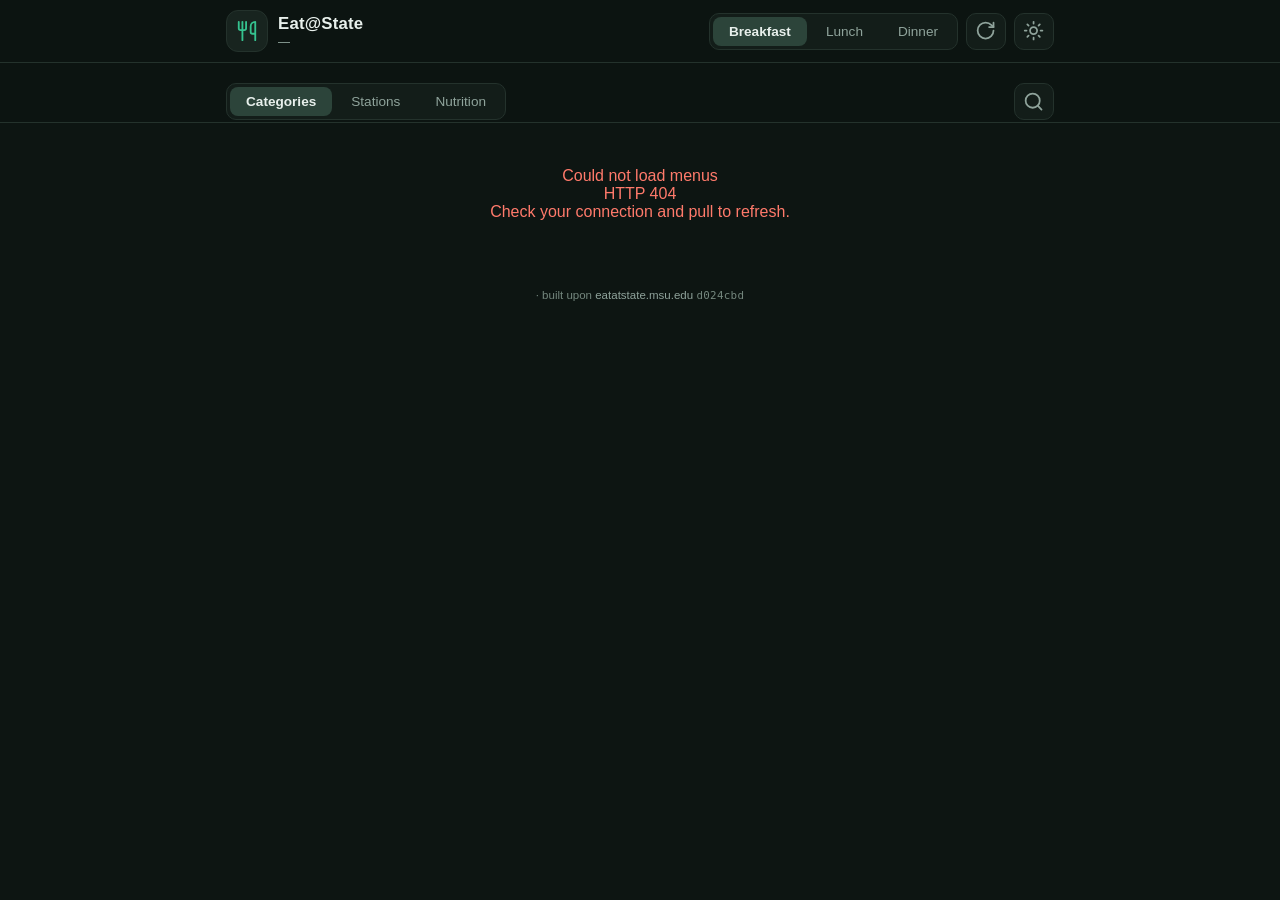
==== index.html @ ff9a5d32 "publish: static site 2026-09-15_1301" ====
<!DOCTYPE html>
<html lang="en">
<head>
<meta charset="UTF-8">
<meta name="viewport" content="width=device-width, initial-scale=1.0, viewport-fit=cover">
<title>Eat@State - Simplified</title>
<meta name="description" content="Michigan State University campus dining menus">
<meta name="theme-color" content="#0d1512">
<meta name="mobile-web-app-capable" content="yes">
<meta name="apple-mobile-web-app-capable" content="yes">
<meta name="apple-mobile-web-app-status-bar-style" content="black-translucent">
<meta name="apple-mobile-web-app-title" content="Eat@State">
<link rel="manifest" href="manifest.webmanifest">
<link rel="icon" href="icons/icon-192.png" type="image/png">
<link rel="apple-touch-icon" href="icons/icon-192.png">
<link rel="stylesheet" href="styles.64a0bf45.css">
<script>(function () { try { if (localStorage.getItem("eas-theme") === "light") document.documentElement.classList.add("light"); } catch (e) {} })();</script>
</head>
<body>
<header class="topbar">
  <div class="topbar-inner">
    <div class="brand">
      <span class="brand-mark" aria-hidden="true"><svg viewBox="0 0 24 24" fill="none" stroke="currentColor" stroke-width="2" stroke-linecap="round" stroke-linejoin="round"><path d="M3 2v7c0 1.1.9 2 2 2h4a2 2 0 0 0 2-2V2"/><path d="M7 2v20"/><path d="M21 15V2a5 5 0 0 0-5 5v6c0 1.1.9 2 2 2h3Zm0 0v7"/></svg></span>
      <div>
        <h1>Eat@State</h1>
        <div class="brand-sub"><span id="date-label">—</span></div>
      </div>
    </div>
    <div class="topbar-actions">
      <div class="seg meal-seg" role="tablist" aria-label="Meal">
        <button id="meal-breakfast" class="seg-btn" role="tab">Breakfast</button>
        <button id="meal-lunch" class="seg-btn active" role="tab">Lunch</button>
        <button id="meal-dinner" class="seg-btn" role="tab">Dinner</button>
      </div>
      <button id="refresh-btn" class="icon-btn" title="Refresh" aria-label="Refresh"><svg viewBox="0 0 24 24" fill="none" stroke="currentColor" stroke-width="2" stroke-linecap="round" stroke-linejoin="round"><path d="M21 12a9 9 0 1 1-9-9c2.52 0 4.93 1 6.74 2.74L21 8"/><path d="M21 3v5h-5"/></svg></button>
      <button id="theme-btn" class="icon-btn" title="Switch to light theme" aria-label="Toggle theme"></button>
    </div>
  </div>
</header>

<div id="offline-banner" class="offline-banner" role="alert" hidden>
  Offline — showing cached data
</div>

<div class="stickbar" id="stickbar">
<div class="hall-row" id="hall-row" role="tablist" aria-label="Dining halls"></div>

<div class="controls">
  <div class="seg" role="tablist" aria-label="View mode">
    <button id="seg-categories" class="seg-btn active" role="tab" aria-selected="true">Categories</button>
    <button id="seg-stations" class="seg-btn" role="tab" aria-selected="false">Stations</button>
    <button id="seg-nutrition" class="seg-btn" role="tab" aria-selected="false">Nutrition</button>
  </div>
  <button id="search-toggle" class="icon-btn" title="Search" aria-label="Toggle search" aria-expanded="false"><svg viewBox="0 0 24 24" fill="none" stroke="currentColor" stroke-width="2" stroke-linecap="round" stroke-linejoin="round"><circle cx="11" cy="11" r="8"/><path d="m21 21-4.3-4.3"/></svg></button>
  <div class="cat-row" id="cat-row" hidden></div>
</div>

<div class="search-row" id="search-row" hidden>
  <div class="search-wrap">
    <span class="search-ico" aria-hidden="true"><svg viewBox="0 0 24 24" fill="none" stroke="currentColor" stroke-width="2" stroke-linecap="round" stroke-linejoin="round"><circle cx="11" cy="11" r="8"/><path d="m21 21-4.3-4.3"/></svg></span>
    <input id="search" type="search" placeholder="Search dishes…" autocomplete="off" aria-label="Search dishes">
    <button id="search-clear" class="search-clear" hidden aria-label="Clear search"><svg viewBox="0 0 24 24" fill="none" stroke="currentColor" stroke-width="2.5" stroke-linecap="round"><path d="M18 6 6 18"/><path d="m6 6 12 12"/></svg></button>
  </div>
</div>
</div>

<main id="content" class="content" role="region" aria-label="Menu">
  <div class="status" id="status">Loading menus…</div>
</main>

<footer class="footer">
  <span id="fetched-at"></span> · built upon <a href="https://eatatstate.msu.edu" target="_blank" rel="noopener">eatatstate.msu.edu</a> <span class="build-sha">d024cbd</span>
</footer>

<div id="modal" class="modal" hidden role="dialog" aria-modal="true" aria-labelledby="modal-title">
  <div class="modal-backdrop" data-close></div>
  <div class="modal-card">
    <button class="modal-close" data-close aria-label="Close"><svg viewBox="0 0 24 24" fill="none" stroke="currentColor" stroke-width="2" stroke-linecap="round"><path d="M18 6 6 18"/><path d="m6 6 12 12"/></svg></button>
    <div class="modal-cat" id="modal-cat"></div>
    <h2 id="modal-title"></h2>
    <div class="modal-meta" id="modal-meta"></div>
    <p id="modal-desc" class="modal-desc"></p>
    <div id="modal-ingredients" class="modal-ingredients" hidden>
      <h3>Ingredients</h3>
      <p id="modal-ingredients-text"></p>
    </div>
  </div>
</div>

<script src="app.cd1ffd34.js"></script>
</body>
</html>
---- styles.64a0bf45.css ----
:root {
  --bg: #0d1512;
  --panel: #131d19;
  --panel2: #18241f;
  --line: #24322c;
  --text: #e8f0ec;
  --muted: #8fa39b;
  --dim: #74877e;
  --accent: #35c28f;
  --accent2: #ffd166;
  --entree: #ff7a6b;
  --chip: #1e2b25;
  --chip-active: #2c443a;
  --mono: ui-monospace, SFMono-Regular, Menlo, Consolas, monospace;
  --safe-top: env(safe-area-inset-top, 0px);
  --safe-bottom: env(safe-area-inset-bottom, 0px);
}

/* Light theme — opt-in via html.light (toggle, persisted in localStorage).
   Dark remains the default. */
html.light {
  --bg: #f5f7f5;
  --panel: #ffffff;
  --panel2: #eef2ef;
  --line: #dbe3dd;
  --text: #1c2620;
  --muted: #5a6e65;
  --dim: #5f7168;
  --accent: #0f7a58;
  --accent2: #7d5805;
  --entree: #c23f2d;
  --chip: #e9efeb;
  --chip-active: #d7e4dc;
}
html.light .offline-banner { background: #f6e7bd; color: #6b4e0a; }
/* Light active hall chip: white text passes AA on the darker light accent. */
html.light .hall-chip.active { color: #fff; }
html.light .cat-badge { color: #33443c; background: #d9e4dd; }
html.light .cat-badge.entree { color: #8c2b20; background: #f8e1dd; }
html.light .cat-badge.side { color: #155e8c; background: #dcedf9; }
html.light .cat-badge.grain { color: #7a5a12; background: #f5ebd4; }
html.light .cat-badge.salad { color: #2f7a2a; background: #dff1db; }
html.light .cat-badge.dessert { color: #7a3a8c; background: #efe0f5; }
html.light .cat-badge.beverage { color: #1a6b66; background: #dcf0ee; }

* { box-sizing: border-box; }
html { -webkit-text-size-adjust: 100%; }
body {
  margin: 0;
  font-family: -apple-system, BlinkMacSystemFont, "Segoe UI", Roboto, "Helvetica Neue", sans-serif;
  background: var(--bg);
  color: var(--text);
  min-height: 100vh;
}
button { font: inherit; cursor: pointer; }
:focus-visible {
  outline: 2px solid var(--accent);
  outline-offset: 2px;
}
@media (prefers-reduced-motion: reduce) {
  *, *::before, *::after {
    animation-duration: .01ms !important;
    animation-iteration-count: 1 !important;
    transition-duration: .01ms !important;
  }
}

.topbar {
  position: sticky; top: 0; z-index: 40;
  background: color-mix(in srgb, var(--bg) 88%, transparent);
  backdrop-filter: blur(10px);
  -webkit-backdrop-filter: blur(10px);
  border-bottom: 1px solid var(--line);
  padding-top: var(--safe-top);
}
.topbar-inner {
  max-width: 860px; margin: 0 auto;
  display: flex; align-items: center; justify-content: space-between;
  padding: 10px 16px;
  gap: 10px;
}
.topbar-actions { display: flex; align-items: center; gap: 8px; }
.meal-seg { flex-wrap: wrap; }
@media (max-width: 480px) {
  /* Single row: title + meal tabs + theme (refresh hidden — page reload works). */
  .topbar-inner { flex-wrap: nowrap; padding: 8px 12px; gap: 6px; }
  .topbar-actions { width: auto; justify-content: flex-end; }
  .brand-mark { display: none; }
  .brand h1 { font-size: .95rem; white-space: nowrap; }
  .meal-seg .seg-btn { padding: 6px 7px; font-size: .78rem; white-space: nowrap; }
  #refresh-btn { display: none; }
  .icon-btn { width: 34px; min-height: 0; font-size: 1rem; }
}
.brand { display: flex; align-items: center; gap: 10px; }
.brand-mark {
  font-size: 1.5rem;
  width: 42px; height: 42px;
  display: grid; place-items: center;
  background: var(--panel2);
  border: 1px solid var(--line);
  border-radius: 12px;
  color: var(--accent);
}
.brand-mark svg { width: 22px; height: 22px; }
.brand h1 { font-size: 1.05rem; margin: 0; letter-spacing: .2px; }
.brand-sub { font-size: .75rem; color: var(--muted); margin-top: 1px; }
.icon-btn {
  width: 40px;
  min-height: 36px;
  align-self: stretch; /* grow to the row's height (= chip/seg height) instead of a fixed 40px */
  display: grid; place-items: center;
  border-radius: 10px;
  border: 1px solid var(--line);
  background: var(--panel);
  color: var(--muted);
  font-size: 1.15rem;
  line-height: 1;
}
[hidden] { display: none !important; } /* author display rules (e.g. .icon-btn grid) beat the UA [hidden] default */
.icon-btn:active { background: var(--panel2); color: var(--text); }
.icon-btn svg { width: 1.15em; height: 1.15em; display: block; }
.icon-btn.spinning svg { animation: spin .8s linear infinite; }
@keyframes spin { to { transform: rotate(360deg); } }

.offline-banner {
  background: #3a2f14;
  color: #ffd166;
  text-align: center;
  font-size: .78rem;
  padding: 5px 10px;
}

.stickbar {
  position: sticky; top: var(--topbar-h, 56px); z-index: 30;
  background: color-mix(in srgb, var(--bg) 90%, transparent);
  backdrop-filter: blur(10px);
  -webkit-backdrop-filter: blur(10px);
  border-bottom: 1px solid var(--line);
  padding-bottom: 2px;
}
.hall-row {
  display: flex; gap: 8px;
  overflow-x: auto;
  -webkit-overflow-scrolling: touch;
  scrollbar-width: none;
  padding: 12px 16px 4px;
  max-width: 860px; margin: 0 auto;
}
.hall-row::-webkit-scrollbar { display: none; }
.hall-chip {
  flex: 0 0 auto;
  padding: 8px 14px;
  border-radius: 999px;
  border: 1px solid var(--line);
  background: var(--chip);
  color: var(--text);
  font-size: .85rem;
  white-space: nowrap;
}
.hall-chip.active {
  background: var(--accent);
  border-color: var(--accent);
  color: #06231a;
  font-weight: 600;
}
.hall-chip.closed { opacity: .45; }

.controls {
  max-width: 860px; margin: 0 auto;
  padding: 4px 16px 0;
  display: flex; align-items: center; flex-wrap: wrap; gap: 8px;
}
.controls .seg { flex: 0 1 auto; }
#search-toggle { margin-left: auto; flex: 0 0 auto; }
.cat-row { flex-basis: 100%; }
.seg {
  display: inline-flex;
  background: var(--panel);
  border: 1px solid var(--line);
  border-radius: 10px;
  padding: 3px;
  gap: 3px;
  max-width: 100%;
}
.seg-btn {
  border: none; background: transparent;
  color: var(--muted);
  padding: 7px 16px;
  border-radius: 8px;
  font-size: .85rem;
  flex: 1 1 auto;
  min-width: 0;
}
.seg-btn.active {
  background: var(--chip-active);
  color: var(--text);
  font-weight: 600;
}
@media (max-width: 400px) {
  .seg-btn { padding: 7px 8px; font-size: .78rem; }
}
.cat-row {
  display: flex; gap: 6px; flex-wrap: wrap;
}
.cat-chip {
  padding: 6px 12px;
  border-radius: 999px;
  border: 1px solid var(--line);
  background: var(--chip);
  color: var(--muted);
  font-size: .8rem;
  text-transform: capitalize;
}
.cat-chip .n { opacity: .6; font-size: .72rem; margin-left: 4px; }
.cat-chip.active {
  border-color: var(--accent2);
  color: var(--accent2);
  background: color-mix(in srgb, var(--accent2) 12%, var(--chip));
}

.search-row { max-width: 860px; margin: 0 auto; padding: 4px 16px 0; }
.search-wrap { position: relative; }
.search-ico {
  position: absolute; left: 13px; top: 50%; transform: translateY(-50%);
  color: var(--dim); font-size: 1.05rem; pointer-events: none;
}
.search-ico svg { width: 1.05em; height: 1.05em; display: block; }
#search {
  width: 100%;
  padding: 10px 38px;
  border-radius: 11px;
  border: 1px solid var(--line);
  background: var(--panel);
  color: var(--text);
  font-size: .95rem;
  outline: none;
}
#search:focus { border-color: var(--accent); }
#search::placeholder { color: var(--dim); }
/* Hide the browser's native clear button (type="search") — the custom
   #search-clear button replaces it; otherwise both × icons show at once. */
#search::-webkit-search-cancel-button { -webkit-appearance: none; appearance: none; display: none; }
#search::-moz-search-cancel-button { -moz-appearance: none; appearance: none; display: none; }
.search-clear {
  position: absolute; right: 10px; top: 50%; transform: translateY(-50%);
  width: 24px; height: 24px; border-radius: 50%;
  border: none; background: var(--chip-active); color: var(--muted);
}
.search-clear svg { width: 14px; height: 14px; display: block; margin: auto; }

.content {
  max-width: 860px; margin: 0 auto;
  padding: 14px 16px calc(28px + var(--safe-bottom));
}
.status { color: var(--muted); text-align: center; padding: 40px 0; }
.error { color: var(--entree); text-align: center; padding: 30px 0; }

.hall-closed {
  text-align: center; color: var(--muted);
  background: var(--panel);
  border: 1px solid var(--line);
  border-radius: 14px;
  padding: 34px 18px;
}
.hall-closed .big { font-size: 1.6rem; color: var(--muted); }
.hall-closed .big svg { width: 2.2rem; height: 2.2rem; display: block; margin: 0 auto 8px; }

.station {
  background: var(--panel);
  border: 1px solid var(--line);
  border-radius: 14px;
  padding: 14px 16px 10px;
  margin-bottom: 12px;
}
.station-head {
  display: flex; align-items: center; gap: 10px; flex-wrap: wrap;
  width: 100%;
  /* it's a <button> — reset the UA defaults */
  border: none; background: none; padding: 2px 0; margin-bottom: 6px;
  font: inherit; color: inherit; text-align: left; cursor: pointer;
  -webkit-appearance: none; appearance: none; border-radius: 8px;
}
.station-head:hover .station-name { color: var(--text); }
.station-head .chev {
  margin-left: auto; flex: 0 0 auto;
  width: 1rem; height: 1rem; display: inline-flex; color: var(--dim);
  transition: transform .18s ease;
}
.station.collapsed .chev { transform: rotate(-90deg); }
.station.collapsed .items { display: none; }
.station.collapsed .station-head { margin-bottom: 2px; }
.station-name {
  font-size: .82rem; font-weight: 700; letter-spacing: .8px;
  color: var(--accent2);
  text-transform: uppercase;
}
.station-group { font-size: .75rem; color: var(--dim); font-style: italic; }
.items {
  list-style: none; margin: 0; padding: 0;
  columns: 2; column-gap: 26px;
}
@media (max-width: 560px) { .items { columns: 1; } }
.item {
  padding: 6px 0;
  border-bottom: 1px solid var(--line);
  break-inside: avoid;
  font-size: .9rem;
  display: block; width: 100%; text-align: left;
  background: none; border-left: none; border-right: none; border-top: none;
  color: var(--text);
  padding-left: 0;
}
.item:last-child { border-bottom: none; }
.item.entree {
  font-weight: 600;
  padding-left: 10px;
  margin-left: -10px;
  border-left: 3px solid var(--entree);
}
.item .cal { color: var(--dim); font-size: .74rem; margin-left: 6px; font-weight: 400; }
.protein-icons { margin-left: 6px; white-space: nowrap; }
.protein { font-size: .9em; margin-right: 2px; cursor: help; }
.cat-badge {
  display: inline-block;
  font-size: .58rem; font-weight: 700;
  letter-spacing: .5px; text-transform: uppercase;
  border-radius: 4px; padding: 1px 6px; margin-left: 6px;
  vertical-align: 1px;
  color: #9fb3ab; background: var(--chip-active);
}
.cat-badge.entree { color: #ffb3ab; background: #3a1e1a; }
.cat-badge.side { color: #9ad4ff; background: #17283a; }
.cat-badge.grain { color: #ffd88a; background: #33270f; }
.cat-badge.salad { color: #a8e6a3; background: #16301a; }
.cat-badge.dessert { color: #f2b8ff; background: #2d1733; }
.cat-badge.beverage { color: #8fd6d0; background: #122e2c; }

.cat-section {
  margin-bottom: 18px;
}
.cat-section > h2 {
  font-size: .8rem; letter-spacing: .8px; text-transform: uppercase;
  color: var(--accent); margin: 0 0 8px; padding-left: 10px;
  border-left: 3px solid var(--accent);
}
.cat-head {
  display: flex; align-items: center; gap: 10px; width: 100%;
  font-size: .8rem; letter-spacing: .8px; text-transform: uppercase;
  color: var(--accent); margin: 0 0 8px; padding: 2px 4px 2px 10px;
  border: none; border-left: 3px solid var(--accent);
  background: none; text-align: left; cursor: pointer;
  /* no border-radius: it would round the ends of the left border line */
  -webkit-appearance: none; appearance: none;
}
.cat-head:hover .cat-head-label { color: var(--text); }
.cat-head .chev {
  margin-left: auto; flex: 0 0 auto;
  width: 1rem; height: 1rem; display: inline-flex; color: var(--dim);
  transition: transform .18s ease;
}
.cat-section.collapsed .chev { transform: rotate(-90deg); }
.cat-section.collapsed .cat-list { display: none; }
.cat-section.collapsed .cat-head { margin-bottom: 0; }
.cat-list {
  list-style: none; margin: 0; padding: 0;
  background: var(--panel);
  border: 1px solid var(--line);
  border-radius: 12px;
  padding: 4px 14px;
}
.cat-list .item { font-weight: 400; }
.cat-list .item .hall-tag {
  color: var(--dim); font-size: .72rem; margin-left: 6px;
}
.empty { color: var(--muted); text-align: center; padding: 34px 0; }

.footer {
  text-align: center; color: var(--dim);
  font-size: .72rem;
  padding: 10px 16px calc(16px + var(--safe-bottom));
}
.footer a { color: var(--muted); text-decoration: none; }
.footer a:active { color: var(--accent); }
.build-sha {
  font-family: var(--mono, ui-monospace, monospace);
  font-size: .68rem;
  color: var(--dim, var(--muted));
  letter-spacing: .3px;
}

.modal { position: fixed; inset: 0; z-index: 100; display: grid; place-items: end center; }
.modal[hidden] { display: none; }
@media (min-width: 640px) { .modal { place-items: center; } }
.modal-backdrop { position: absolute; inset: 0; background: rgba(0,0,0,.6); }
.modal-card {
  position: relative;
  width: 100%; max-width: 560px;
  max-height: 82vh; overflow-y: auto;
  background: var(--panel2);
  border: 1px solid var(--line);
  border-bottom: none;
  border-radius: 18px 18px 0 0;
  padding: 22px 20px calc(28px + var(--safe-bottom));
  animation: slideup .22s ease-out;
}
@media (min-width: 640px) {
  .modal-card { border-radius: 18px; border-bottom: 1px solid var(--line); padding-bottom: 22px; }
}
@keyframes slideup { from { transform: translateY(28px); opacity: .4; } to { transform: none; opacity: 1; } }
.modal-close {
  position: absolute; top: 12px; right: 12px;
  width: 32px; height: 32px; border-radius: 50%;
  border: 1px solid var(--line);
  background: var(--panel); color: var(--muted); font-size: 1.1rem;
}
.modal-close svg { width: 16px; height: 16px; display: block; margin: auto; }
.modal-cat { display: flex; gap: 8px; align-items: center; margin-bottom: 8px; }
.modal-cat .hall-tag { color: var(--dim); font-size: .75rem; }
.modal-card h2 { margin: 0 0 4px; font-size: 1.3rem; }
.modal-meta { color: var(--muted); font-size: .82rem; margin-bottom: 10px; }
.modal-desc { color: var(--text); font-size: .92rem; line-height: 1.5; }
.modal-ingredients { margin-top: 14px; border-top: 1px solid var(--line); padding-top: 12px; }
.modal-ingredients h3 { margin: 0 0 6px; font-size: .78rem; text-transform: uppercase; letter-spacing: .6px; color: var(--muted); }
.modal-ingredients p { font-size: .8rem; line-height: 1.55; color: var(--muted); margin: 0; }
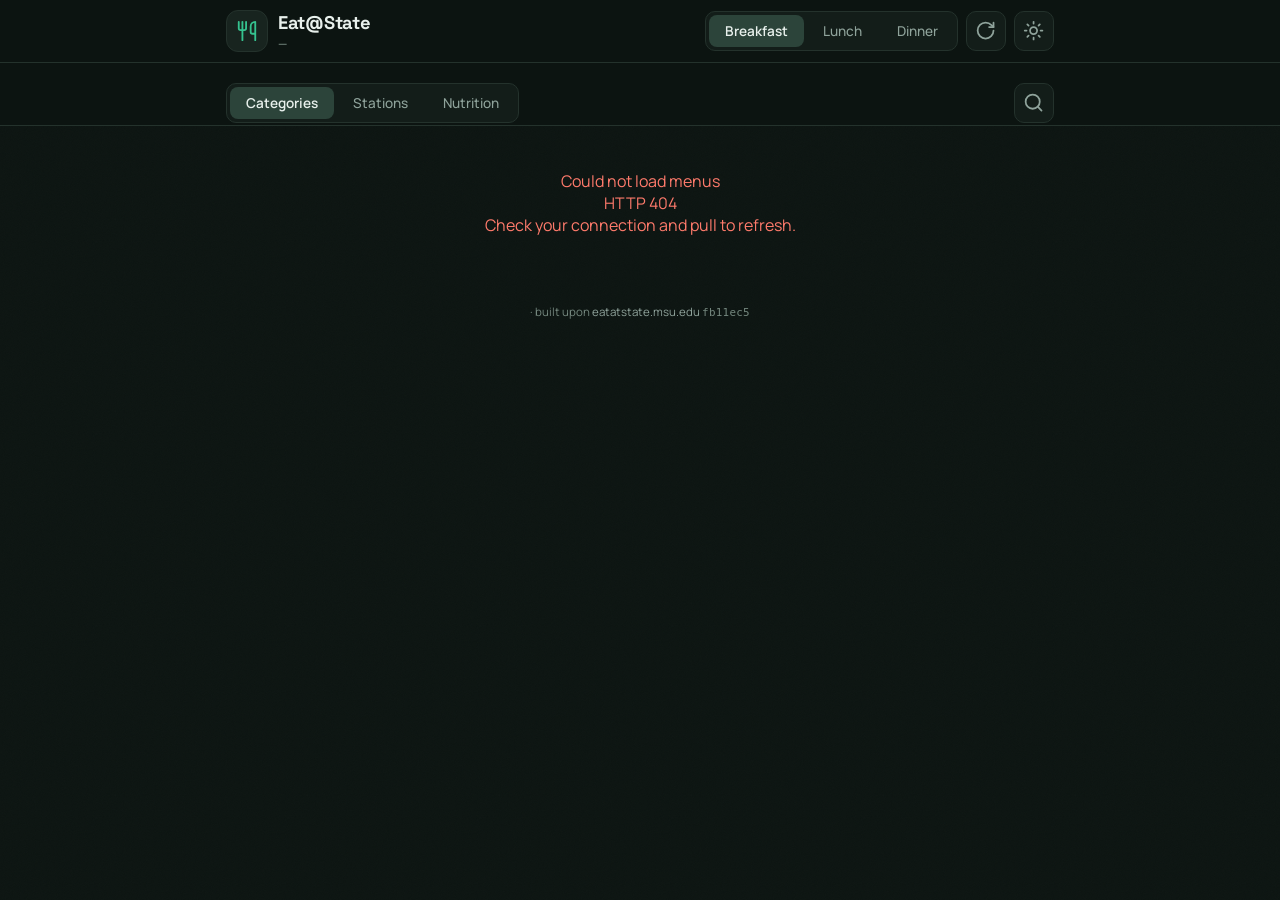
==== commit d2c51689: "publish: static site 2026-09-15_1331" ====
--- a/index.html
+++ b/index.html
@@ -5,18 +5,25 @@
 <meta name="viewport" content="width=device-width, initial-scale=1.0, viewport-fit=cover">
 <title>Eat@State - Simplified</title>
 <meta name="description" content="Michigan State University campus dining menus">
+<meta property="og:title" content="Eat@State - Simplified">
+<meta property="og:description" content="Michigan State University campus dining menus">
+<meta property="og:type" content="website">
 <meta name="theme-color" content="#0d1512">
 <meta name="mobile-web-app-capable" content="yes">
 <meta name="apple-mobile-web-app-capable" content="yes">
 <meta name="apple-mobile-web-app-status-bar-style" content="black-translucent">
 <meta name="apple-mobile-web-app-title" content="Eat@State">
 <link rel="manifest" href="manifest.webmanifest">
+<link rel="preconnect" href="https://fonts.googleapis.com">
+<link rel="preconnect" href="https://fonts.gstatic.com" crossorigin>
+<link href="https://fonts.googleapis.com/css2?family=Manrope:wght@400;500;600;700&family=Space+Grotesk:wght@500;600;700&display=swap" rel="stylesheet">
 <link rel="icon" href="icons/icon-192.png" type="image/png">
 <link rel="apple-touch-icon" href="icons/icon-192.png">
-<link rel="stylesheet" href="styles.64a0bf45.css">
+<link rel="stylesheet" href="styles.0b16a9a3.css">
 <script>(function () { try { if (localStorage.getItem("eas-theme") === "light") document.documentElement.classList.add("light"); } catch (e) {} })();</script>
 </head>
 <body>
+<a class="skip-link" href="#content">Skip to menus</a>
 <header class="topbar">
   <div class="topbar-inner">
     <div class="brand">
@@ -69,7 +76,7 @@
 </main>
 
 <footer class="footer">
-  <span id="fetched-at"></span> · built upon <a href="https://eatatstate.msu.edu" target="_blank" rel="noopener">eatatstate.msu.edu</a> <span class="build-sha">d024cbd</span>
+  <span id="fetched-at"></span> · built upon <a href="https://eatatstate.msu.edu" target="_blank" rel="noopener">eatatstate.msu.edu</a> <span class="build-sha">fb11ec5</span>
 </footer>
 
 <div id="modal" class="modal" hidden role="dialog" aria-modal="true" aria-labelledby="modal-title">
--- a/styles.0b16a9a3.css
+++ b/styles.0b16a9a3.css
@@ -0,0 +1,481 @@
+:root {
+  --bg: #0d1512;
+  --panel: #131d19;
+  --panel2: #18241f;
+  --line: #24322c;
+  --text: #e8f0ec;
+  --muted: #8fa39b;
+  --dim: #74877e;
+  --accent: #35c28f;
+  --accent2: #ffd166;
+  --entree: #ff7a6b;
+  --chip: #1e2b25;
+  --chip-active: #2c443a;
+  --mono: ui-monospace, SFMono-Regular, Menlo, Consolas, monospace;
+  --font-sans: "Manrope", -apple-system, BlinkMacSystemFont, "Segoe UI", Roboto, "Helvetica Neue", sans-serif;
+  --font-display: "Space Grotesk", "Manrope", -apple-system, BlinkMacSystemFont, sans-serif;
+  --safe-top: env(safe-area-inset-top, 0px);
+  --safe-bottom: env(safe-area-inset-bottom, 0px);
+}
+
+/* Light theme — opt-in via html.light (toggle, persisted in localStorage).
+   Dark remains the default. */
+html.light {
+  --bg: #f5f7f5;
+  --panel: #ffffff;
+  --panel2: #eef2ef;
+  --line: #dbe3dd;
+  --text: #1c2620;
+  --muted: #5a6e65;
+  --dim: #5f7168;
+  --accent: #0f7a58;
+  --accent2: #7d5805;
+  --entree: #c23f2d;
+  --chip: #e9efeb;
+  --chip-active: #d7e4dc;
+}
+html.light .offline-banner { background: #f6e7bd; color: #6b4e0a; }
+/* Light active hall chip: white text passes AA on the darker light accent. */
+html.light .hall-chip.active { color: #fff; }
+html.light .cat-badge { color: #33443c; background: #d9e4dd; }
+html.light .cat-badge.entree { color: #8c2b20; background: #f8e1dd; }
+html.light .cat-badge.side { color: #155e8c; background: #dcedf9; }
+html.light .cat-badge.grain { color: #7a5a12; background: #f5ebd4; }
+html.light .cat-badge.salad { color: #2f7a2a; background: #dff1db; }
+html.light .cat-badge.dessert { color: #7a3a8c; background: #efe0f5; }
+html.light .cat-badge.beverage { color: #1a6b66; background: #dcf0ee; }
+
+* { box-sizing: border-box; }
+html { -webkit-text-size-adjust: 100%; }
+body {
+  margin: 0;
+  font-family: var(--font-sans);
+  background: var(--bg);
+  color: var(--text);
+  min-height: 100vh;
+}
+/* Subtle grain over the flat surfaces (pointer-events: none, ~2% opacity). */
+body::after {
+  content: "";
+  position: fixed; inset: 0;
+  pointer-events: none;
+  z-index: 0;
+  opacity: .02;
+  background-image: url("data:image/svg+xml,%3Csvg viewBox='0 0 256 256' xmlns='http://www.w3.org/2000/svg'%3E%3Cfilter id='n'%3E%3CfeTurbulence type='fractalNoise' baseFrequency='0.85' numOctaves='4' stitchTiles='stitch'/%3E%3C/filter%3E%3Crect width='100%25' height='100%25' filter='url(%23n)'/%3E%3C/svg%3E");
+  background-size: 192px 192px;
+}
+html.light body::after { opacity: .015; }
+button { font: inherit; cursor: pointer; }
+:focus-visible {
+  outline: 2px solid var(--accent);
+  outline-offset: 2px;
+}
+@media (prefers-reduced-motion: reduce) {
+  *, *::before, *::after {
+    animation-duration: .01ms !important;
+    animation-iteration-count: 1 !important;
+    transition-duration: .01ms !important;
+  }
+}
+
+.topbar {
+  position: sticky; top: 0; z-index: 40;
+  background: color-mix(in srgb, var(--bg) 88%, transparent);
+  backdrop-filter: blur(10px);
+  -webkit-backdrop-filter: blur(10px);
+  border-bottom: 1px solid var(--line);
+  padding-top: var(--safe-top);
+}
+.topbar-inner {
+  max-width: 860px; margin: 0 auto;
+  display: flex; align-items: center; justify-content: space-between;
+  padding: 10px 16px;
+  gap: 10px;
+}
+.topbar-actions { display: flex; align-items: center; gap: 8px; }
+.meal-seg { flex-wrap: wrap; }
+@media (max-width: 480px) {
+  /* Single row: title + meal tabs + theme (refresh hidden — page reload works). */
+  .topbar-inner { flex-wrap: nowrap; padding: 8px 12px; gap: 6px; }
+  .topbar-actions { width: auto; justify-content: flex-end; }
+  .brand-mark { display: none; }
+  .brand h1 { font-size: .95rem; white-space: nowrap; }
+  .meal-seg .seg-btn { padding: 6px 7px; font-size: .78rem; white-space: nowrap; }
+  #refresh-btn { display: none; }
+  .icon-btn { width: 34px; min-height: 0; font-size: 1rem; }
+}
+.brand { display: flex; align-items: center; gap: 10px; }
+.brand-mark {
+  font-size: 1.5rem;
+  width: 42px; height: 42px;
+  display: grid; place-items: center;
+  background: var(--panel2);
+  border: 1px solid var(--line);
+  border-radius: 12px;
+  color: var(--accent);
+}
+.brand-mark svg { width: 22px; height: 22px; }
+.brand h1 { font-family: var(--font-display); font-size: 1.15rem; font-weight: 700; margin: 0; letter-spacing: -.3px; }
+.brand-sub { font-size: .75rem; color: var(--muted); margin-top: 1px; font-variant-numeric: tabular-nums; }
+.icon-btn {
+  width: 40px;
+  min-height: 36px;
+  align-self: stretch; /* grow to the row's height (= chip/seg height) instead of a fixed 40px */
+  display: grid; place-items: center;
+  border-radius: 10px;
+  border: 1px solid var(--line);
+  background: var(--panel);
+  color: var(--muted);
+  font-size: 1.15rem;
+  line-height: 1;
+}
+[hidden] { display: none !important; }
+.skip-link {
+  position: absolute; left: -9999px; top: 0; z-index: 200;
+  background: var(--accent); color: #06231a;
+  padding: 8px 14px; border-radius: 8px;
+  font-weight: 600; text-decoration: none;
+}
+.skip-link:focus { left: 12px; top: 12px; } /* author display rules (e.g. .icon-btn grid) beat the UA [hidden] default */
+.icon-btn { transition: background .15s ease, color .15s ease, border-color .15s ease; }
+.icon-btn:active { background: var(--panel2); color: var(--text); transform: translateY(1px); }
+.icon-btn svg { width: 1.15em; height: 1.15em; display: block; }
+.icon-btn.spinning svg { animation: spin .8s linear infinite; }
+@keyframes spin { to { transform: rotate(360deg); } }
+
+.offline-banner {
+  background: #3a2f14;
+  color: #ffd166;
+  text-align: center;
+  font-size: .78rem;
+  padding: 5px 10px;
+}
+
+.stickbar {
+  position: sticky; top: var(--topbar-h, 56px); z-index: 30;
+  background: color-mix(in srgb, var(--bg) 90%, transparent);
+  backdrop-filter: blur(10px);
+  -webkit-backdrop-filter: blur(10px);
+  border-bottom: 1px solid var(--line);
+  padding-bottom: 2px;
+}
+.hall-row {
+  display: flex; gap: 8px;
+  overflow-x: auto;
+  -webkit-overflow-scrolling: touch;
+  scrollbar-width: none;
+  padding: 12px 16px 4px;
+  max-width: 860px; margin: 0 auto;
+}
+.hall-row::-webkit-scrollbar { display: none; }
+.hall-chip {
+  flex: 0 0 auto;
+  padding: 8px 14px;
+  border-radius: 10px;
+  border: 1px solid var(--line);
+  background: var(--chip);
+  color: var(--text);
+  font-size: .85rem;
+  font-weight: 500;
+  white-space: nowrap;
+  transition: background .15s ease, border-color .15s ease, color .15s ease, transform .05s ease;
+}
+.hall-chip:hover { border-color: color-mix(in srgb, var(--accent) 50%, var(--line)); background: var(--chip-active); }
+.hall-chip:active { transform: translateY(1px); }
+.hall-chip.active {
+  background: var(--accent);
+  border-color: var(--accent);
+  color: #06231a;
+  font-weight: 600;
+}
+.hall-chip.closed { opacity: .45; }
+
+.controls {
+  max-width: 860px; margin: 0 auto;
+  padding: 4px 16px 0;
+  display: flex; align-items: center; flex-wrap: wrap; gap: 8px;
+}
+.controls .seg { flex: 0 1 auto; }
+#search-toggle { margin-left: auto; flex: 0 0 auto; }
+.cat-row { flex-basis: 100%; }
+.seg {
+  display: inline-flex;
+  background: var(--panel);
+  border: 1px solid var(--line);
+  border-radius: 10px;
+  padding: 3px;
+  gap: 3px;
+  max-width: 100%;
+}
+.seg-btn {
+  border: none; background: transparent;
+  color: var(--muted);
+  padding: 7px 16px;
+  border-radius: 8px;
+  font-size: .85rem;
+  font-weight: 500;
+  flex: 1 1 auto;
+  min-width: 0;
+  transition: background .15s ease, color .15s ease, transform .05s ease;
+}
+.seg-btn:hover { color: var(--text); background: color-mix(in srgb, var(--chip-active) 45%, transparent); }
+.seg-btn:active { transform: translateY(1px); }
+.seg-btn.active {
+  background: var(--chip-active);
+  color: var(--text);
+  font-weight: 600;
+}
+@media (max-width: 400px) {
+  .seg-btn { padding: 7px 8px; font-size: .78rem; }
+}
+.cat-row {
+  display: flex; gap: 6px; flex-wrap: wrap;
+}
+.cat-chip {
+  padding: 6px 12px;
+  border-radius: 10px;
+  border: 1px solid var(--line);
+  background: var(--chip);
+  color: var(--muted);
+  font-size: .8rem;
+  font-weight: 500;
+  text-transform: capitalize;
+  transition: background .15s ease, border-color .15s ease, color .15s ease, transform .05s ease;
+}
+.cat-chip:hover { border-color: color-mix(in srgb, var(--accent2) 50%, var(--line)); color: var(--text); }
+.cat-chip:active { transform: translateY(1px); }
+.cat-chip .n { opacity: .6; font-size: .72rem; margin-left: 4px; }
+.cat-chip.active {
+  border-color: var(--accent2);
+  color: var(--accent2);
+  background: color-mix(in srgb, var(--accent2) 12%, var(--chip));
+}
+
+.search-row { max-width: 860px; margin: 0 auto; padding: 4px 16px 0; }
+.search-wrap { position: relative; }
+.search-ico {
+  position: absolute; left: 13px; top: 50%; transform: translateY(-50%);
+  color: var(--dim); font-size: 1.05rem; pointer-events: none;
+}
+.search-ico svg { width: 1.05em; height: 1.05em; display: block; }
+#search {
+  width: 100%;
+  padding: 10px 38px;
+  border-radius: 11px;
+  border: 1px solid var(--line);
+  background: var(--panel);
+  color: var(--text);
+  font-size: .95rem;
+  outline: none;
+}
+#search:focus { border-color: var(--accent); }
+#search::placeholder { color: var(--dim); }
+/* Hide the browser's native clear button (type="search") — the custom
+   #search-clear button replaces it; otherwise both × icons show at once. */
+#search::-webkit-search-cancel-button { -webkit-appearance: none; appearance: none; display: none; }
+#search::-moz-search-cancel-button { -moz-appearance: none; appearance: none; display: none; }
+.search-clear {
+  position: absolute; right: 10px; top: 50%; transform: translateY(-50%);
+  width: 24px; height: 24px; border-radius: 50%;
+  border: none; background: var(--chip-active); color: var(--muted);
+}
+.search-clear svg { width: 14px; height: 14px; display: block; margin: auto; }
+
+.content {
+  max-width: 860px; margin: 0 auto;
+  padding: 14px 16px calc(28px + var(--safe-bottom));
+}
+.status {
+  color: var(--muted); text-align: center; padding: 40px 0;
+  display: flex; flex-direction: column; align-items: center; gap: 16px;
+}
+.status::after {
+  content: "";
+  width: min(340px, 72%); height: 10px;
+  border-radius: 5px;
+  border: 1px solid var(--line);
+  background: linear-gradient(90deg, var(--panel) 30%, var(--panel2) 50%, var(--panel) 70%);
+  background-size: 220% 100%;
+  animation: shimmer 1.3s linear infinite;
+}
+@keyframes shimmer { to { background-position: -220% 0; } }
+.error { color: var(--entree); text-align: center; padding: 30px 0; }
+
+.hall-closed {
+  text-align: center; color: var(--muted);
+  background: var(--panel);
+  border: 1px solid var(--line);
+  border-radius: 14px;
+  padding: 34px 18px;
+}
+.hall-closed .big { font-size: 1.6rem; color: var(--muted); }
+.hall-closed .big svg { width: 2.2rem; height: 2.2rem; display: block; margin: 0 auto 8px; }
+
+.station {
+  background: var(--panel);
+  border: 1px solid var(--line);
+  border-radius: 14px;
+  padding: 14px 16px 10px;
+  margin-bottom: 12px;
+  box-shadow: 0 1px 2px rgba(0, 0, 0, .16);
+}
+html.light .station { box-shadow: 0 1px 2px rgba(28, 38, 32, .06); }
+.station-head {
+  display: flex; align-items: center; gap: 10px; flex-wrap: wrap;
+  width: 100%;
+  /* it's a <button> — reset the UA defaults */
+  border: none; background: none; padding: 2px 0; margin-bottom: 6px;
+  font: inherit; color: inherit; text-align: left; cursor: pointer;
+  -webkit-appearance: none; appearance: none; border-radius: 8px;
+}
+.station-head:hover .station-name { color: var(--text); }
+.station-head .chev {
+  margin-left: auto; flex: 0 0 auto;
+  width: 1rem; height: 1rem; display: inline-flex; color: var(--dim);
+  transition: transform .18s ease;
+}
+.station.collapsed .chev { transform: rotate(-90deg); }
+.station.collapsed .items { display: none; }
+.station.collapsed .station-head { margin-bottom: 2px; }
+.station-name {
+  font-family: var(--font-display);
+  font-size: .82rem; font-weight: 700; letter-spacing: .8px;
+  color: var(--accent2);
+  text-transform: uppercase;
+}
+.station-group { font-size: .75rem; color: var(--dim); font-style: italic; }
+.items {
+  list-style: none; margin: 0; padding: 0;
+  columns: 2; column-gap: 26px;
+}
+@media (max-width: 560px) { .items { columns: 1; } }
+.item {
+  padding: 6px 0;
+  border-bottom: 1px solid var(--line);
+  break-inside: avoid;
+  font-size: .9rem;
+  font-weight: 500;
+  display: block; width: 100%; text-align: left;
+  background: none; border-left: none; border-right: none; border-top: none;
+  color: var(--text);
+  padding-left: 0;
+  transition: background .15s ease;
+}
+.item:hover { background: color-mix(in srgb, var(--text) 4%, transparent); }
+.item:last-child { border-bottom: none; }
+.item.entree {
+  font-weight: 600;
+  padding-left: 10px;
+  margin-left: -10px;
+  border-left: 3px solid var(--entree);
+}
+.item .cal { color: var(--dim); font-size: .74rem; margin-left: 6px; font-weight: 400; font-variant-numeric: tabular-nums; }
+.protein-icons { margin-left: 6px; white-space: nowrap; }
+.protein { font-size: .9em; margin-right: 2px; cursor: help; }
+.cat-badge {
+  display: inline-block;
+  font-size: .58rem; font-weight: 700;
+  letter-spacing: .5px; text-transform: uppercase;
+  border-radius: 4px; padding: 1px 6px; margin-left: 6px;
+  vertical-align: 1px;
+  color: #9fb3ab; background: var(--chip-active);
+}
+.cat-badge.entree { color: #ffb3ab; background: #3a1e1a; }
+.cat-badge.side { color: #9ad4ff; background: #17283a; }
+.cat-badge.grain { color: #ffd88a; background: #33270f; }
+.cat-badge.salad { color: #a8e6a3; background: #16301a; }
+.cat-badge.dessert { color: #f2b8ff; background: #2d1733; }
+.cat-badge.beverage { color: #8fd6d0; background: #122e2c; }
+
+.cat-section {
+  margin-bottom: 18px;
+}
+.cat-section > h2 {
+  font-family: var(--font-display);
+  font-size: .8rem; letter-spacing: .8px; text-transform: uppercase;
+  color: var(--accent); margin: 0 0 8px; padding-left: 10px;
+  border-left: 3px solid var(--accent);
+}
+.cat-head {
+  display: flex; align-items: center; gap: 10px; width: 100%;
+  font-family: var(--font-display);
+  font-size: .8rem; letter-spacing: .8px; text-transform: uppercase;
+  color: var(--accent); margin: 0 0 8px; padding: 2px 4px 2px 10px;
+  border: none; border-left: 3px solid var(--accent);
+  background: none; text-align: left; cursor: pointer;
+  /* no border-radius: it would round the ends of the left border line */
+  -webkit-appearance: none; appearance: none;
+}
+.cat-head:hover .cat-head-label { color: var(--text); }
+.cat-head .chev {
+  margin-left: auto; flex: 0 0 auto;
+  width: 1rem; height: 1rem; display: inline-flex; color: var(--dim);
+  transition: transform .18s ease;
+}
+.cat-section.collapsed .chev { transform: rotate(-90deg); }
+.cat-section.collapsed .cat-list { display: none; }
+.cat-section.collapsed .cat-head { margin-bottom: 0; }
+.cat-list {
+  list-style: none; margin: 0; padding: 0;
+  background: var(--panel);
+  border: 1px solid var(--line);
+  border-radius: 12px;
+  padding: 4px 14px;
+  box-shadow: 0 1px 2px rgba(0, 0, 0, .16);
+}
+html.light .cat-list { box-shadow: 0 1px 2px rgba(28, 38, 32, .06); }
+.cat-list .item { font-weight: 400; }
+.cat-list .item .hall-tag {
+  color: var(--dim); font-size: .72rem; margin-left: 6px;
+}
+.empty { color: var(--muted); text-align: center; padding: 34px 0; }
+
+.footer {
+  text-align: center; color: var(--dim);
+  font-size: .72rem;
+  padding: 10px 16px calc(16px + var(--safe-bottom));
+}
+.footer a { color: var(--muted); text-decoration: none; transition: color .15s ease; }
+.footer a:hover { color: var(--text); }
+.footer a:active { color: var(--accent); }
+.build-sha {
+  font-family: var(--mono, ui-monospace, monospace);
+  font-size: .68rem;
+  color: var(--dim, var(--muted));
+  letter-spacing: .3px;
+}
+
+.modal { position: fixed; inset: 0; z-index: 100; display: grid; place-items: end center; }
+.modal[hidden] { display: none; }
+@media (min-width: 640px) { .modal { place-items: center; } }
+.modal-backdrop { position: absolute; inset: 0; background: rgba(0,0,0,.6); }
+.modal-card {
+  position: relative;
+  width: 100%; max-width: 560px;
+  max-height: 82vh; overflow-y: auto;
+  background: var(--panel2);
+  border: 1px solid var(--line);
+  border-bottom: none;
+  border-radius: 18px 18px 0 0;
+  padding: 22px 20px calc(28px + var(--safe-bottom));
+  animation: slideup .22s ease-out;
+}
+@media (min-width: 640px) {
+  .modal-card { border-radius: 18px; border-bottom: 1px solid var(--line); padding-bottom: 22px; }
+}
+@keyframes slideup { from { transform: translateY(28px); opacity: .4; } to { transform: none; opacity: 1; } }
+.modal-close {
+  position: absolute; top: 12px; right: 12px;
+  width: 32px; height: 32px; border-radius: 50%;
+  border: 1px solid var(--line);
+  background: var(--panel); color: var(--muted); font-size: 1.1rem;
+}
+.modal-close svg { width: 16px; height: 16px; display: block; margin: auto; }
+.modal-cat { display: flex; gap: 8px; align-items: center; margin-bottom: 8px; }
+.modal-cat .hall-tag { color: var(--dim); font-size: .75rem; }
+.modal-card h2 { font-family: var(--font-display); margin: 0 0 4px; font-size: 1.45rem; font-weight: 700; letter-spacing: -.3px; }
+.modal-meta { color: var(--muted); font-size: .82rem; margin-bottom: 10px; }
+.modal-desc { color: var(--text); font-size: .92rem; line-height: 1.6; }
+.modal-ingredients { margin-top: 14px; border-top: 1px solid var(--line); padding-top: 12px; }
+.modal-ingredients h3 { margin: 0 0 6px; font-size: .78rem; text-transform: uppercase; letter-spacing: .6px; color: var(--muted); }
+.modal-ingredients p { font-size: .8rem; line-height: 1.55; color: var(--muted); margin: 0; }
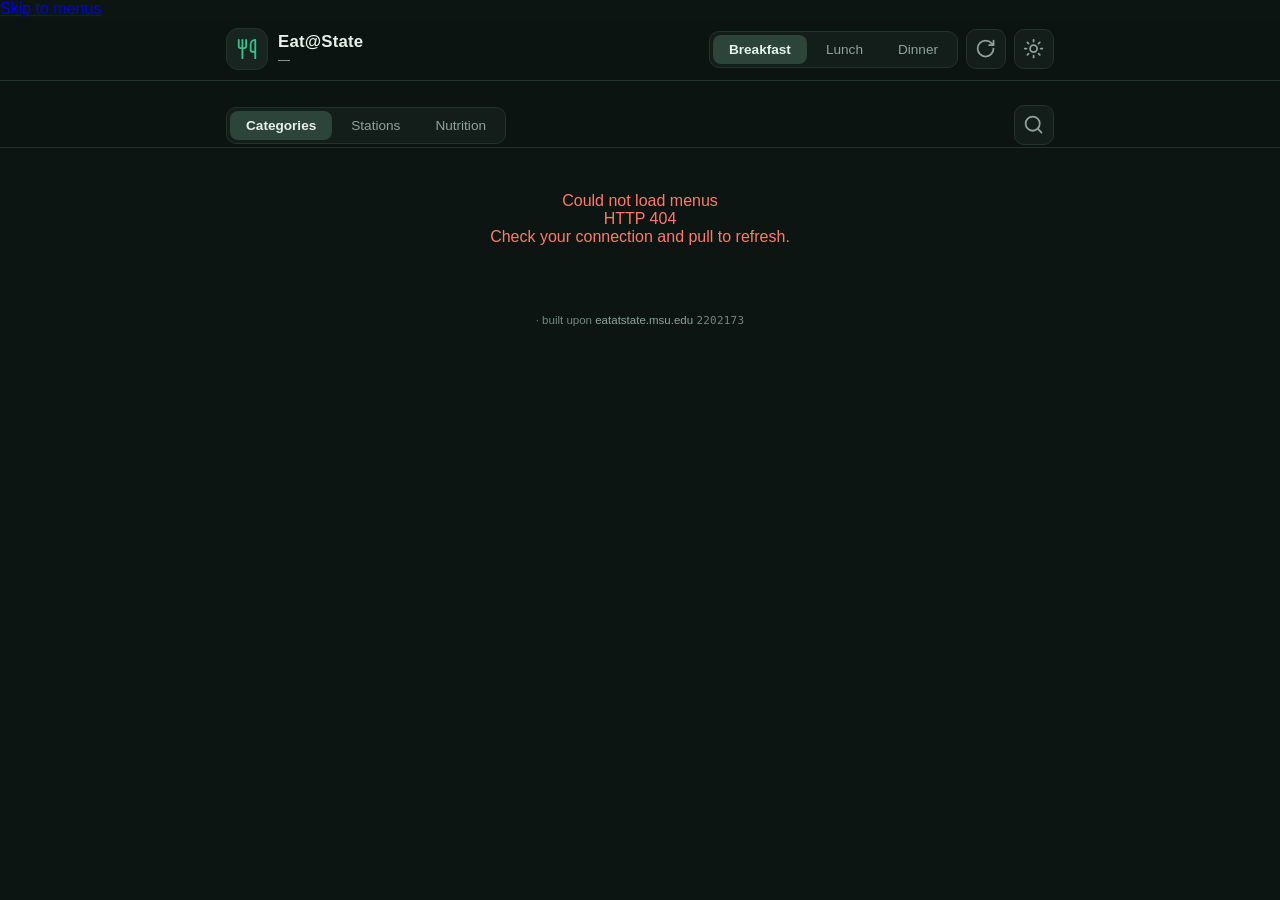
==== commit 54576205: "publish: static site 2026-09-15_1344" ====
--- a/index.html
+++ b/index.html
@@ -19,7 +19,7 @@
 <link href="https://fonts.googleapis.com/css2?family=Manrope:wght@400;500;600;700&family=Space+Grotesk:wght@500;600;700&display=swap" rel="stylesheet">
 <link rel="icon" href="icons/icon-192.png" type="image/png">
 <link rel="apple-touch-icon" href="icons/icon-192.png">
-<link rel="stylesheet" href="styles.0b16a9a3.css">
+<link rel="stylesheet" href="styles.css?v=2" />
 <script>(function () { try { if (localStorage.getItem("eas-theme") === "light") document.documentElement.classList.add("light"); } catch (e) {} })();</script>
 </head>
 <body>
@@ -76,7 +76,7 @@
 </main>
 
 <footer class="footer">
-  <span id="fetched-at"></span> · built upon <a href="https://eatatstate.msu.edu" target="_blank" rel="noopener">eatatstate.msu.edu</a> <span class="build-sha">fb11ec5</span>
+  <span id="fetched-at"></span> · built upon <a href="https://eatatstate.msu.edu" target="_blank" rel="noopener">eatatstate.msu.edu</a> <span class="build-sha">2202173</span>
 </footer>
 
 <div id="modal" class="modal" hidden role="dialog" aria-modal="true" aria-labelledby="modal-title">
@@ -94,6 +94,6 @@
   </div>
 </div>
 
-<script src="app.cd1ffd34.js"></script>
+<script src="app.js?v=2"></script>
 </body>
 </html>
--- a/styles.css
+++ b/styles.css
@@ -0,0 +1,391 @@
+:root {
+  --bg: #0d1512;
+  --panel: #131d19;
+  --panel2: #18241f;
+  --line: #24322c;
+  --text: #e8f0ec;
+  --muted: #8fa39b;
+  --dim: #74877e;
+  --accent: #35c28f;
+  --accent2: #ffd166;
+  --entree: #ff7a6b;
+  --chip: #1e2b25;
+  --chip-active: #2c443a;
+  --mono: ui-monospace, SFMono-Regular, Menlo, Consolas, monospace;
+  --safe-top: env(safe-area-inset-top, 0px);
+  --safe-bottom: env(safe-area-inset-bottom, 0px);
+}
+
+/* Light theme — opt-in via html.light (toggle, persisted in localStorage).
+   Dark remains the default. */
+html.light {
+  --bg: #f5f7f5;
+  --panel: #ffffff;
+  --panel2: #eef2ef;
+  --line: #dbe3dd;
+  --text: #1c2620;
+  --muted: #5a6e65;
+  --dim: #5f7168;
+  --accent: #0f7a58;
+  --accent2: #7d5805;
+  --entree: #c23f2d;
+  --chip: #e9efeb;
+  --chip-active: #d7e4dc;
+}
+html.light .offline-banner { background: #f6e7bd; color: #6b4e0a; }
+/* Light active hall chip: white text passes AA on the darker light accent. */
+html.light .hall-chip.active { color: #fff; }
+html.light .cat-badge { color: #33443c; background: #d9e4dd; }
+html.light .cat-badge.entree { color: #8c2b20; background: #f8e1dd; }
+html.light .cat-badge.side { color: #155e8c; background: #dcedf9; }
+html.light .cat-badge.grain { color: #7a5a12; background: #f5ebd4; }
+html.light .cat-badge.salad { color: #2f7a2a; background: #dff1db; }
+html.light .cat-badge.dessert { color: #7a3a8c; background: #efe0f5; }
+html.light .cat-badge.beverage { color: #1a6b66; background: #dcf0ee; }
+
+* { box-sizing: border-box; }
+html { -webkit-text-size-adjust: 100%; }
+body {
+  margin: 0;
+  font-family: -apple-system, BlinkMacSystemFont, "Segoe UI", Roboto, "Helvetica Neue", sans-serif;
+  background: var(--bg);
+  color: var(--text);
+  min-height: 100vh;
+}
+button { font: inherit; cursor: pointer; }
+:focus-visible {
+  outline: 2px solid var(--accent);
+  outline-offset: 2px;
+}
+@media (prefers-reduced-motion: reduce) {
+  *, *::before, *::after {
+    animation-duration: .01ms !important;
+    animation-iteration-count: 1 !important;
+    transition-duration: .01ms !important;
+  }
+}
+
+.topbar {
+  position: sticky; top: 0; z-index: 40;
+  background: color-mix(in srgb, var(--bg) 88%, transparent);
+  backdrop-filter: blur(10px);
+  -webkit-backdrop-filter: blur(10px);
+  border-bottom: 1px solid var(--line);
+  padding-top: var(--safe-top);
+}
+.topbar-inner {
+  max-width: 860px; margin: 0 auto;
+  display: flex; align-items: center; justify-content: space-between;
+  padding: 10px 16px;
+  gap: 10px;
+}
+.topbar-actions { display: flex; align-items: center; gap: 8px; }
+.meal-seg { flex-wrap: wrap; }
+@media (max-width: 480px) {
+  /* Single row: title + meal tabs + theme (refresh hidden — page reload works). */
+  .topbar-inner { flex-wrap: nowrap; padding: 8px 12px; gap: 6px; }
+  .topbar-actions { width: auto; justify-content: flex-end; }
+  .brand-mark { display: none; }
+  .brand h1 { font-size: .95rem; white-space: nowrap; }
+  .meal-seg .seg-btn { padding: 6px 7px; font-size: .78rem; white-space: nowrap; }
+  #refresh-btn { display: none; }
+  .icon-btn { width: 34px; height: 34px; font-size: 1rem; }
+}
+.brand { display: flex; align-items: center; gap: 10px; }
+.brand-mark {
+  font-size: 1.5rem;
+  width: 42px; height: 42px;
+  display: grid; place-items: center;
+  background: var(--panel2);
+  border: 1px solid var(--line);
+  border-radius: 12px;
+  color: var(--accent);
+}
+.brand-mark svg { width: 22px; height: 22px; }
+.brand h1 { font-size: 1.05rem; margin: 0; letter-spacing: .2px; }
+.brand-sub { font-size: .75rem; color: var(--muted); margin-top: 1px; }
+.icon-btn {
+  width: 40px; height: 40px;
+  display: grid; place-items: center;
+  border-radius: 10px;
+  border: 1px solid var(--line);
+  background: var(--panel);
+  color: var(--muted);
+  font-size: 1.15rem;
+  line-height: 1;
+}
+[hidden] { display: none !important; } /* author display rules (e.g. .icon-btn grid) beat the UA [hidden] default */
+.icon-btn:active { background: var(--panel2); color: var(--text); }
+.icon-btn svg { width: 1.15em; height: 1.15em; display: block; }
+.icon-btn.spinning svg { animation: spin .8s linear infinite; }
+@keyframes spin { to { transform: rotate(360deg); } }
+
+.offline-banner {
+  background: #3a2f14;
+  color: #ffd166;
+  text-align: center;
+  font-size: .78rem;
+  padding: 5px 10px;
+}
+
+.stickbar {
+  position: sticky; top: var(--topbar-h, 56px); z-index: 30;
+  background: color-mix(in srgb, var(--bg) 90%, transparent);
+  backdrop-filter: blur(10px);
+  -webkit-backdrop-filter: blur(10px);
+  border-bottom: 1px solid var(--line);
+  padding-bottom: 2px;
+}
+.hall-row {
+  display: flex; gap: 8px;
+  overflow-x: auto;
+  -webkit-overflow-scrolling: touch;
+  scrollbar-width: none;
+  padding: 12px 16px 4px;
+  max-width: 860px; margin: 0 auto;
+}
+.hall-row::-webkit-scrollbar { display: none; }
+.hall-chip {
+  flex: 0 0 auto;
+  padding: 8px 14px;
+  border-radius: 999px;
+  border: 1px solid var(--line);
+  background: var(--chip);
+  color: var(--text);
+  font-size: .85rem;
+  white-space: nowrap;
+}
+.hall-chip.active {
+  background: var(--accent);
+  border-color: var(--accent);
+  color: #06231a;
+  font-weight: 600;
+}
+.hall-chip.closed { opacity: .45; }
+
+.controls {
+  max-width: 860px; margin: 0 auto;
+  padding: 8px 16px 0;
+  display: flex; align-items: center; flex-wrap: wrap; gap: 8px;
+}
+.controls .seg { flex: 0 1 auto; }
+#search-toggle { margin-left: auto; flex: 0 0 auto; }
+.cat-row { flex-basis: 100%; }
+.seg {
+  display: inline-flex;
+  background: var(--panel);
+  border: 1px solid var(--line);
+  border-radius: 10px;
+  padding: 3px;
+  gap: 3px;
+  max-width: 100%;
+}
+.seg-btn {
+  border: none; background: transparent;
+  color: var(--muted);
+  padding: 7px 16px;
+  border-radius: 8px;
+  font-size: .85rem;
+  flex: 1 1 auto;
+  min-width: 0;
+}
+.seg-btn.active {
+  background: var(--chip-active);
+  color: var(--text);
+  font-weight: 600;
+}
+@media (max-width: 400px) {
+  .seg-btn { padding: 7px 8px; font-size: .78rem; }
+}
+.cat-row {
+  display: flex; gap: 6px; flex-wrap: wrap;
+}
+.cat-chip {
+  padding: 6px 12px;
+  border-radius: 999px;
+  border: 1px solid var(--line);
+  background: var(--chip);
+  color: var(--muted);
+  font-size: .8rem;
+  text-transform: capitalize;
+}
+.cat-chip .n { opacity: .6; font-size: .72rem; margin-left: 4px; }
+.cat-chip.active {
+  border-color: var(--accent2);
+  color: var(--accent2);
+  background: color-mix(in srgb, var(--accent2) 12%, var(--chip));
+}
+
+.search-row { max-width: 860px; margin: 0 auto; padding: 8px 16px 0; }
+.search-wrap { position: relative; }
+.search-ico {
+  position: absolute; left: 13px; top: 50%; transform: translateY(-50%);
+  color: var(--dim); font-size: 1.05rem; pointer-events: none;
+}
+.search-ico svg { width: 1.05em; height: 1.05em; display: block; }
+#search {
+  width: 100%;
+  padding: 10px 38px;
+  border-radius: 11px;
+  border: 1px solid var(--line);
+  background: var(--panel);
+  color: var(--text);
+  font-size: .95rem;
+  outline: none;
+}
+#search:focus { border-color: var(--accent); }
+#search::placeholder { color: var(--dim); }
+/* Hide the browser's native clear button (type="search") — the custom
+   #search-clear button replaces it; otherwise both × icons show at once. */
+#search::-webkit-search-cancel-button { -webkit-appearance: none; appearance: none; display: none; }
+#search::-moz-search-cancel-button { -moz-appearance: none; appearance: none; display: none; }
+.search-clear {
+  position: absolute; right: 10px; top: 50%; transform: translateY(-50%);
+  width: 24px; height: 24px; border-radius: 50%;
+  border: none; background: var(--chip-active); color: var(--muted);
+}
+.search-clear svg { width: 14px; height: 14px; display: block; margin: auto; }
+
+.content {
+  max-width: 860px; margin: 0 auto;
+  padding: 14px 16px calc(28px + var(--safe-bottom));
+}
+.status { color: var(--muted); text-align: center; padding: 40px 0; }
+.error { color: var(--entree); text-align: center; padding: 30px 0; }
+
+.hall-closed {
+  text-align: center; color: var(--muted);
+  background: var(--panel);
+  border: 1px solid var(--line);
+  border-radius: 14px;
+  padding: 34px 18px;
+}
+.hall-closed .big { font-size: 1.6rem; color: var(--muted); }
+.hall-closed .big svg { width: 2.2rem; height: 2.2rem; display: block; margin: 0 auto 8px; }
+
+.station {
+  background: var(--panel);
+  border: 1px solid var(--line);
+  border-radius: 14px;
+  padding: 14px 16px 10px;
+  margin-bottom: 12px;
+}
+.station-head {
+  display: flex; align-items: baseline; gap: 10px; flex-wrap: wrap;
+  margin-bottom: 6px;
+}
+.station-name {
+  font-size: .82rem; font-weight: 700; letter-spacing: .8px;
+  color: var(--accent2);
+  text-transform: uppercase;
+}
+.station-group { font-size: .75rem; color: var(--dim); font-style: italic; }
+.items {
+  list-style: none; margin: 0; padding: 0;
+  columns: 2; column-gap: 26px;
+}
+@media (max-width: 560px) { .items { columns: 1; } }
+.item {
+  padding: 6px 0;
+  border-bottom: 1px solid var(--line);
+  break-inside: avoid;
+  font-size: .9rem;
+  display: block; width: 100%; text-align: left;
+  background: none; border-left: none; border-right: none; border-top: none;
+  color: var(--text);
+  padding-left: 0;
+}
+.item:last-child { border-bottom: none; }
+.item.entree {
+  font-weight: 600;
+  padding-left: 10px;
+  margin-left: -10px;
+  border-left: 3px solid var(--entree);
+}
+.item .cal { color: var(--dim); font-size: .74rem; margin-left: 6px; font-weight: 400; }
+.protein-icons { margin-left: 6px; white-space: nowrap; }
+.protein { font-size: .9em; margin-right: 2px; cursor: help; }
+.cat-badge {
+  display: inline-block;
+  font-size: .58rem; font-weight: 700;
+  letter-spacing: .5px; text-transform: uppercase;
+  border-radius: 4px; padding: 1px 6px; margin-left: 6px;
+  vertical-align: 1px;
+  color: #9fb3ab; background: var(--chip-active);
+}
+.cat-badge.entree { color: #ffb3ab; background: #3a1e1a; }
+.cat-badge.side { color: #9ad4ff; background: #17283a; }
+.cat-badge.grain { color: #ffd88a; background: #33270f; }
+.cat-badge.salad { color: #a8e6a3; background: #16301a; }
+.cat-badge.dessert { color: #f2b8ff; background: #2d1733; }
+.cat-badge.beverage { color: #8fd6d0; background: #122e2c; }
+
+.cat-section {
+  margin-bottom: 18px;
+}
+.cat-section > h2 {
+  font-size: .8rem; letter-spacing: .8px; text-transform: uppercase;
+  color: var(--accent); margin: 0 0 8px; padding-left: 10px;
+  border-left: 3px solid var(--accent);
+}
+.cat-list {
+  list-style: none; margin: 0; padding: 0;
+  background: var(--panel);
+  border: 1px solid var(--line);
+  border-radius: 12px;
+  padding: 4px 14px;
+}
+.cat-list .item { font-weight: 400; }
+.cat-list .item .hall-tag {
+  color: var(--dim); font-size: .72rem; margin-left: 6px;
+}
+.empty { color: var(--muted); text-align: center; padding: 34px 0; }
+
+.footer {
+  text-align: center; color: var(--dim);
+  font-size: .72rem;
+  padding: 10px 16px calc(16px + var(--safe-bottom));
+}
+.footer a { color: var(--muted); text-decoration: none; }
+.footer a:active { color: var(--accent); }
+.build-sha {
+  font-family: var(--mono, ui-monospace, monospace);
+  font-size: .68rem;
+  color: var(--dim, var(--muted));
+  letter-spacing: .3px;
+}
+
+.modal { position: fixed; inset: 0; z-index: 100; display: grid; place-items: end center; }
+.modal[hidden] { display: none; }
+@media (min-width: 640px) { .modal { place-items: center; } }
+.modal-backdrop { position: absolute; inset: 0; background: rgba(0,0,0,.6); }
+.modal-card {
+  position: relative;
+  width: 100%; max-width: 560px;
+  max-height: 82vh; overflow-y: auto;
+  background: var(--panel2);
+  border: 1px solid var(--line);
+  border-bottom: none;
+  border-radius: 18px 18px 0 0;
+  padding: 22px 20px calc(28px + var(--safe-bottom));
+  animation: slideup .22s ease-out;
+}
+@media (min-width: 640px) {
+  .modal-card { border-radius: 18px; border-bottom: 1px solid var(--line); padding-bottom: 22px; }
+}
+@keyframes slideup { from { transform: translateY(28px); opacity: .4; } to { transform: none; opacity: 1; } }
+.modal-close {
+  position: absolute; top: 12px; right: 12px;
+  width: 32px; height: 32px; border-radius: 50%;
+  border: 1px solid var(--line);
+  background: var(--panel); color: var(--muted); font-size: 1.1rem;
+}
+.modal-close svg { width: 16px; height: 16px; display: block; margin: auto; }
+.modal-cat { display: flex; gap: 8px; align-items: center; margin-bottom: 8px; }
+.modal-cat .hall-tag { color: var(--dim); font-size: .75rem; }
+.modal-card h2 { margin: 0 0 4px; font-size: 1.3rem; }
+.modal-meta { color: var(--muted); font-size: .82rem; margin-bottom: 10px; }
+.modal-desc { color: var(--text); font-size: .92rem; line-height: 1.5; }
+.modal-ingredients { margin-top: 14px; border-top: 1px solid var(--line); padding-top: 12px; }
+.modal-ingredients h3 { margin: 0 0 6px; font-size: .78rem; text-transform: uppercase; letter-spacing: .6px; color: var(--muted); }
+.modal-ingredients p { font-size: .8rem; line-height: 1.55; color: var(--muted); margin: 0; }
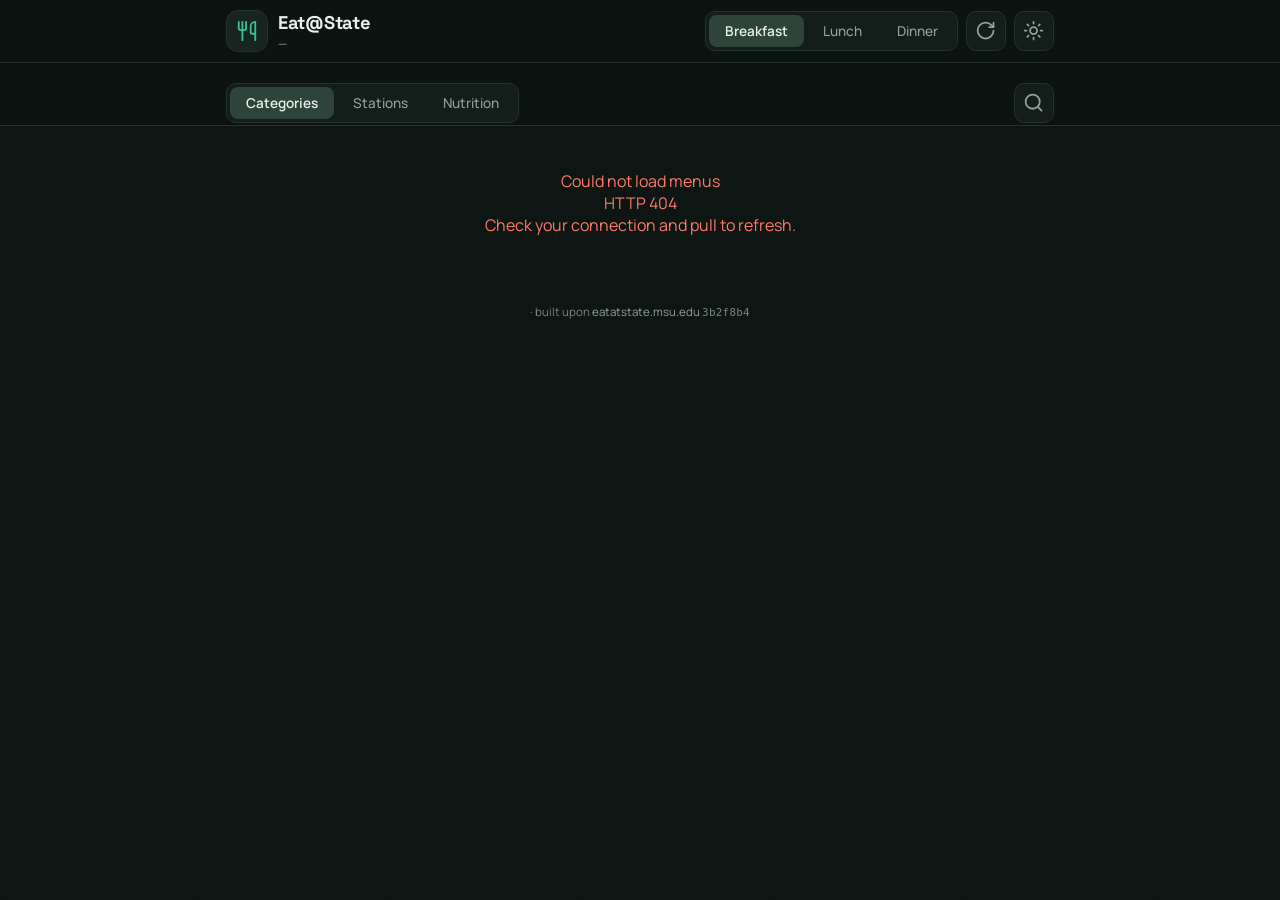
==== commit 9e356ccc: "publish: static site 2026-09-15_1352" ====
--- a/index.html
+++ b/index.html
@@ -19,7 +19,7 @@
 <link href="https://fonts.googleapis.com/css2?family=Manrope:wght@400;500;600;700&family=Space+Grotesk:wght@500;600;700&display=swap" rel="stylesheet">
 <link rel="icon" href="icons/icon-192.png" type="image/png">
 <link rel="apple-touch-icon" href="icons/icon-192.png">
-<link rel="stylesheet" href="styles.css?v=2" />
+<link rel="stylesheet" href="styles.0b16a9a3.css">
 <script>(function () { try { if (localStorage.getItem("eas-theme") === "light") document.documentElement.classList.add("light"); } catch (e) {} })();</script>
 </head>
 <body>
@@ -76,7 +76,7 @@
 </main>
 
 <footer class="footer">
-  <span id="fetched-at"></span> · built upon <a href="https://eatatstate.msu.edu" target="_blank" rel="noopener">eatatstate.msu.edu</a> <span class="build-sha">2202173</span>
+  <span id="fetched-at"></span> · built upon <a href="https://eatatstate.msu.edu" target="_blank" rel="noopener">eatatstate.msu.edu</a> <span class="build-sha">3b2f8b4</span>
 </footer>
 
 <div id="modal" class="modal" hidden role="dialog" aria-modal="true" aria-labelledby="modal-title">
@@ -94,6 +94,6 @@
   </div>
 </div>
 
-<script src="app.js?v=2"></script>
+<script src="app.2376379c.js"></script>
 </body>
 </html>
--- a/styles.0b16a9a3.css
+++ b/styles.0b16a9a3.css
@@ -0,0 +1,481 @@
+:root {
+  --bg: #0d1512;
+  --panel: #131d19;
+  --panel2: #18241f;
+  --line: #24322c;
+  --text: #e8f0ec;
+  --muted: #8fa39b;
+  --dim: #74877e;
+  --accent: #35c28f;
+  --accent2: #ffd166;
+  --entree: #ff7a6b;
+  --chip: #1e2b25;
+  --chip-active: #2c443a;
+  --mono: ui-monospace, SFMono-Regular, Menlo, Consolas, monospace;
+  --font-sans: "Manrope", -apple-system, BlinkMacSystemFont, "Segoe UI", Roboto, "Helvetica Neue", sans-serif;
+  --font-display: "Space Grotesk", "Manrope", -apple-system, BlinkMacSystemFont, sans-serif;
+  --safe-top: env(safe-area-inset-top, 0px);
+  --safe-bottom: env(safe-area-inset-bottom, 0px);
+}
+
+/* Light theme — opt-in via html.light (toggle, persisted in localStorage).
+   Dark remains the default. */
+html.light {
+  --bg: #f5f7f5;
+  --panel: #ffffff;
+  --panel2: #eef2ef;
+  --line: #dbe3dd;
+  --text: #1c2620;
+  --muted: #5a6e65;
+  --dim: #5f7168;
+  --accent: #0f7a58;
+  --accent2: #7d5805;
+  --entree: #c23f2d;
+  --chip: #e9efeb;
+  --chip-active: #d7e4dc;
+}
+html.light .offline-banner { background: #f6e7bd; color: #6b4e0a; }
+/* Light active hall chip: white text passes AA on the darker light accent. */
+html.light .hall-chip.active { color: #fff; }
+html.light .cat-badge { color: #33443c; background: #d9e4dd; }
+html.light .cat-badge.entree { color: #8c2b20; background: #f8e1dd; }
+html.light .cat-badge.side { color: #155e8c; background: #dcedf9; }
+html.light .cat-badge.grain { color: #7a5a12; background: #f5ebd4; }
+html.light .cat-badge.salad { color: #2f7a2a; background: #dff1db; }
+html.light .cat-badge.dessert { color: #7a3a8c; background: #efe0f5; }
+html.light .cat-badge.beverage { color: #1a6b66; background: #dcf0ee; }
+
+* { box-sizing: border-box; }
+html { -webkit-text-size-adjust: 100%; }
+body {
+  margin: 0;
+  font-family: var(--font-sans);
+  background: var(--bg);
+  color: var(--text);
+  min-height: 100vh;
+}
+/* Subtle grain over the flat surfaces (pointer-events: none, ~2% opacity). */
+body::after {
+  content: "";
+  position: fixed; inset: 0;
+  pointer-events: none;
+  z-index: 0;
+  opacity: .02;
+  background-image: url("data:image/svg+xml,%3Csvg viewBox='0 0 256 256' xmlns='http://www.w3.org/2000/svg'%3E%3Cfilter id='n'%3E%3CfeTurbulence type='fractalNoise' baseFrequency='0.85' numOctaves='4' stitchTiles='stitch'/%3E%3C/filter%3E%3Crect width='100%25' height='100%25' filter='url(%23n)'/%3E%3C/svg%3E");
+  background-size: 192px 192px;
+}
+html.light body::after { opacity: .015; }
+button { font: inherit; cursor: pointer; }
+:focus-visible {
+  outline: 2px solid var(--accent);
+  outline-offset: 2px;
+}
+@media (prefers-reduced-motion: reduce) {
+  *, *::before, *::after {
+    animation-duration: .01ms !important;
+    animation-iteration-count: 1 !important;
+    transition-duration: .01ms !important;
+  }
+}
+
+.topbar {
+  position: sticky; top: 0; z-index: 40;
+  background: color-mix(in srgb, var(--bg) 88%, transparent);
+  backdrop-filter: blur(10px);
+  -webkit-backdrop-filter: blur(10px);
+  border-bottom: 1px solid var(--line);
+  padding-top: var(--safe-top);
+}
+.topbar-inner {
+  max-width: 860px; margin: 0 auto;
+  display: flex; align-items: center; justify-content: space-between;
+  padding: 10px 16px;
+  gap: 10px;
+}
+.topbar-actions { display: flex; align-items: center; gap: 8px; }
+.meal-seg { flex-wrap: wrap; }
+@media (max-width: 480px) {
+  /* Single row: title + meal tabs + theme (refresh hidden — page reload works). */
+  .topbar-inner { flex-wrap: nowrap; padding: 8px 12px; gap: 6px; }
+  .topbar-actions { width: auto; justify-content: flex-end; }
+  .brand-mark { display: none; }
+  .brand h1 { font-size: .95rem; white-space: nowrap; }
+  .meal-seg .seg-btn { padding: 6px 7px; font-size: .78rem; white-space: nowrap; }
+  #refresh-btn { display: none; }
+  .icon-btn { width: 34px; min-height: 0; font-size: 1rem; }
+}
+.brand { display: flex; align-items: center; gap: 10px; }
+.brand-mark {
+  font-size: 1.5rem;
+  width: 42px; height: 42px;
+  display: grid; place-items: center;
+  background: var(--panel2);
+  border: 1px solid var(--line);
+  border-radius: 12px;
+  color: var(--accent);
+}
+.brand-mark svg { width: 22px; height: 22px; }
+.brand h1 { font-family: var(--font-display); font-size: 1.15rem; font-weight: 700; margin: 0; letter-spacing: -.3px; }
+.brand-sub { font-size: .75rem; color: var(--muted); margin-top: 1px; font-variant-numeric: tabular-nums; }
+.icon-btn {
+  width: 40px;
+  min-height: 36px;
+  align-self: stretch; /* grow to the row's height (= chip/seg height) instead of a fixed 40px */
+  display: grid; place-items: center;
+  border-radius: 10px;
+  border: 1px solid var(--line);
+  background: var(--panel);
+  color: var(--muted);
+  font-size: 1.15rem;
+  line-height: 1;
+}
+[hidden] { display: none !important; }
+.skip-link {
+  position: absolute; left: -9999px; top: 0; z-index: 200;
+  background: var(--accent); color: #06231a;
+  padding: 8px 14px; border-radius: 8px;
+  font-weight: 600; text-decoration: none;
+}
+.skip-link:focus { left: 12px; top: 12px; } /* author display rules (e.g. .icon-btn grid) beat the UA [hidden] default */
+.icon-btn { transition: background .15s ease, color .15s ease, border-color .15s ease; }
+.icon-btn:active { background: var(--panel2); color: var(--text); transform: translateY(1px); }
+.icon-btn svg { width: 1.15em; height: 1.15em; display: block; }
+.icon-btn.spinning svg { animation: spin .8s linear infinite; }
+@keyframes spin { to { transform: rotate(360deg); } }
+
+.offline-banner {
+  background: #3a2f14;
+  color: #ffd166;
+  text-align: center;
+  font-size: .78rem;
+  padding: 5px 10px;
+}
+
+.stickbar {
+  position: sticky; top: var(--topbar-h, 56px); z-index: 30;
+  background: color-mix(in srgb, var(--bg) 90%, transparent);
+  backdrop-filter: blur(10px);
+  -webkit-backdrop-filter: blur(10px);
+  border-bottom: 1px solid var(--line);
+  padding-bottom: 2px;
+}
+.hall-row {
+  display: flex; gap: 8px;
+  overflow-x: auto;
+  -webkit-overflow-scrolling: touch;
+  scrollbar-width: none;
+  padding: 12px 16px 4px;
+  max-width: 860px; margin: 0 auto;
+}
+.hall-row::-webkit-scrollbar { display: none; }
+.hall-chip {
+  flex: 0 0 auto;
+  padding: 8px 14px;
+  border-radius: 10px;
+  border: 1px solid var(--line);
+  background: var(--chip);
+  color: var(--text);
+  font-size: .85rem;
+  font-weight: 500;
+  white-space: nowrap;
+  transition: background .15s ease, border-color .15s ease, color .15s ease, transform .05s ease;
+}
+.hall-chip:hover { border-color: color-mix(in srgb, var(--accent) 50%, var(--line)); background: var(--chip-active); }
+.hall-chip:active { transform: translateY(1px); }
+.hall-chip.active {
+  background: var(--accent);
+  border-color: var(--accent);
+  color: #06231a;
+  font-weight: 600;
+}
+.hall-chip.closed { opacity: .45; }
+
+.controls {
+  max-width: 860px; margin: 0 auto;
+  padding: 4px 16px 0;
+  display: flex; align-items: center; flex-wrap: wrap; gap: 8px;
+}
+.controls .seg { flex: 0 1 auto; }
+#search-toggle { margin-left: auto; flex: 0 0 auto; }
+.cat-row { flex-basis: 100%; }
+.seg {
+  display: inline-flex;
+  background: var(--panel);
+  border: 1px solid var(--line);
+  border-radius: 10px;
+  padding: 3px;
+  gap: 3px;
+  max-width: 100%;
+}
+.seg-btn {
+  border: none; background: transparent;
+  color: var(--muted);
+  padding: 7px 16px;
+  border-radius: 8px;
+  font-size: .85rem;
+  font-weight: 500;
+  flex: 1 1 auto;
+  min-width: 0;
+  transition: background .15s ease, color .15s ease, transform .05s ease;
+}
+.seg-btn:hover { color: var(--text); background: color-mix(in srgb, var(--chip-active) 45%, transparent); }
+.seg-btn:active { transform: translateY(1px); }
+.seg-btn.active {
+  background: var(--chip-active);
+  color: var(--text);
+  font-weight: 600;
+}
+@media (max-width: 400px) {
+  .seg-btn { padding: 7px 8px; font-size: .78rem; }
+}
+.cat-row {
+  display: flex; gap: 6px; flex-wrap: wrap;
+}
+.cat-chip {
+  padding: 6px 12px;
+  border-radius: 10px;
+  border: 1px solid var(--line);
+  background: var(--chip);
+  color: var(--muted);
+  font-size: .8rem;
+  font-weight: 500;
+  text-transform: capitalize;
+  transition: background .15s ease, border-color .15s ease, color .15s ease, transform .05s ease;
+}
+.cat-chip:hover { border-color: color-mix(in srgb, var(--accent2) 50%, var(--line)); color: var(--text); }
+.cat-chip:active { transform: translateY(1px); }
+.cat-chip .n { opacity: .6; font-size: .72rem; margin-left: 4px; }
+.cat-chip.active {
+  border-color: var(--accent2);
+  color: var(--accent2);
+  background: color-mix(in srgb, var(--accent2) 12%, var(--chip));
+}
+
+.search-row { max-width: 860px; margin: 0 auto; padding: 4px 16px 0; }
+.search-wrap { position: relative; }
+.search-ico {
+  position: absolute; left: 13px; top: 50%; transform: translateY(-50%);
+  color: var(--dim); font-size: 1.05rem; pointer-events: none;
+}
+.search-ico svg { width: 1.05em; height: 1.05em; display: block; }
+#search {
+  width: 100%;
+  padding: 10px 38px;
+  border-radius: 11px;
+  border: 1px solid var(--line);
+  background: var(--panel);
+  color: var(--text);
+  font-size: .95rem;
+  outline: none;
+}
+#search:focus { border-color: var(--accent); }
+#search::placeholder { color: var(--dim); }
+/* Hide the browser's native clear button (type="search") — the custom
+   #search-clear button replaces it; otherwise both × icons show at once. */
+#search::-webkit-search-cancel-button { -webkit-appearance: none; appearance: none; display: none; }
+#search::-moz-search-cancel-button { -moz-appearance: none; appearance: none; display: none; }
+.search-clear {
+  position: absolute; right: 10px; top: 50%; transform: translateY(-50%);
+  width: 24px; height: 24px; border-radius: 50%;
+  border: none; background: var(--chip-active); color: var(--muted);
+}
+.search-clear svg { width: 14px; height: 14px; display: block; margin: auto; }
+
+.content {
+  max-width: 860px; margin: 0 auto;
+  padding: 14px 16px calc(28px + var(--safe-bottom));
+}
+.status {
+  color: var(--muted); text-align: center; padding: 40px 0;
+  display: flex; flex-direction: column; align-items: center; gap: 16px;
+}
+.status::after {
+  content: "";
+  width: min(340px, 72%); height: 10px;
+  border-radius: 5px;
+  border: 1px solid var(--line);
+  background: linear-gradient(90deg, var(--panel) 30%, var(--panel2) 50%, var(--panel) 70%);
+  background-size: 220% 100%;
+  animation: shimmer 1.3s linear infinite;
+}
+@keyframes shimmer { to { background-position: -220% 0; } }
+.error { color: var(--entree); text-align: center; padding: 30px 0; }
+
+.hall-closed {
+  text-align: center; color: var(--muted);
+  background: var(--panel);
+  border: 1px solid var(--line);
+  border-radius: 14px;
+  padding: 34px 18px;
+}
+.hall-closed .big { font-size: 1.6rem; color: var(--muted); }
+.hall-closed .big svg { width: 2.2rem; height: 2.2rem; display: block; margin: 0 auto 8px; }
+
+.station {
+  background: var(--panel);
+  border: 1px solid var(--line);
+  border-radius: 14px;
+  padding: 14px 16px 10px;
+  margin-bottom: 12px;
+  box-shadow: 0 1px 2px rgba(0, 0, 0, .16);
+}
+html.light .station { box-shadow: 0 1px 2px rgba(28, 38, 32, .06); }
+.station-head {
+  display: flex; align-items: center; gap: 10px; flex-wrap: wrap;
+  width: 100%;
+  /* it's a <button> — reset the UA defaults */
+  border: none; background: none; padding: 2px 0; margin-bottom: 6px;
+  font: inherit; color: inherit; text-align: left; cursor: pointer;
+  -webkit-appearance: none; appearance: none; border-radius: 8px;
+}
+.station-head:hover .station-name { color: var(--text); }
+.station-head .chev {
+  margin-left: auto; flex: 0 0 auto;
+  width: 1rem; height: 1rem; display: inline-flex; color: var(--dim);
+  transition: transform .18s ease;
+}
+.station.collapsed .chev { transform: rotate(-90deg); }
+.station.collapsed .items { display: none; }
+.station.collapsed .station-head { margin-bottom: 2px; }
+.station-name {
+  font-family: var(--font-display);
+  font-size: .82rem; font-weight: 700; letter-spacing: .8px;
+  color: var(--accent2);
+  text-transform: uppercase;
+}
+.station-group { font-size: .75rem; color: var(--dim); font-style: italic; }
+.items {
+  list-style: none; margin: 0; padding: 0;
+  columns: 2; column-gap: 26px;
+}
+@media (max-width: 560px) { .items { columns: 1; } }
+.item {
+  padding: 6px 0;
+  border-bottom: 1px solid var(--line);
+  break-inside: avoid;
+  font-size: .9rem;
+  font-weight: 500;
+  display: block; width: 100%; text-align: left;
+  background: none; border-left: none; border-right: none; border-top: none;
+  color: var(--text);
+  padding-left: 0;
+  transition: background .15s ease;
+}
+.item:hover { background: color-mix(in srgb, var(--text) 4%, transparent); }
+.item:last-child { border-bottom: none; }
+.item.entree {
+  font-weight: 600;
+  padding-left: 10px;
+  margin-left: -10px;
+  border-left: 3px solid var(--entree);
+}
+.item .cal { color: var(--dim); font-size: .74rem; margin-left: 6px; font-weight: 400; font-variant-numeric: tabular-nums; }
+.protein-icons { margin-left: 6px; white-space: nowrap; }
+.protein { font-size: .9em; margin-right: 2px; cursor: help; }
+.cat-badge {
+  display: inline-block;
+  font-size: .58rem; font-weight: 700;
+  letter-spacing: .5px; text-transform: uppercase;
+  border-radius: 4px; padding: 1px 6px; margin-left: 6px;
+  vertical-align: 1px;
+  color: #9fb3ab; background: var(--chip-active);
+}
+.cat-badge.entree { color: #ffb3ab; background: #3a1e1a; }
+.cat-badge.side { color: #9ad4ff; background: #17283a; }
+.cat-badge.grain { color: #ffd88a; background: #33270f; }
+.cat-badge.salad { color: #a8e6a3; background: #16301a; }
+.cat-badge.dessert { color: #f2b8ff; background: #2d1733; }
+.cat-badge.beverage { color: #8fd6d0; background: #122e2c; }
+
+.cat-section {
+  margin-bottom: 18px;
+}
+.cat-section > h2 {
+  font-family: var(--font-display);
+  font-size: .8rem; letter-spacing: .8px; text-transform: uppercase;
+  color: var(--accent); margin: 0 0 8px; padding-left: 10px;
+  border-left: 3px solid var(--accent);
+}
+.cat-head {
+  display: flex; align-items: center; gap: 10px; width: 100%;
+  font-family: var(--font-display);
+  font-size: .8rem; letter-spacing: .8px; text-transform: uppercase;
+  color: var(--accent); margin: 0 0 8px; padding: 2px 4px 2px 10px;
+  border: none; border-left: 3px solid var(--accent);
+  background: none; text-align: left; cursor: pointer;
+  /* no border-radius: it would round the ends of the left border line */
+  -webkit-appearance: none; appearance: none;
+}
+.cat-head:hover .cat-head-label { color: var(--text); }
+.cat-head .chev {
+  margin-left: auto; flex: 0 0 auto;
+  width: 1rem; height: 1rem; display: inline-flex; color: var(--dim);
+  transition: transform .18s ease;
+}
+.cat-section.collapsed .chev { transform: rotate(-90deg); }
+.cat-section.collapsed .cat-list { display: none; }
+.cat-section.collapsed .cat-head { margin-bottom: 0; }
+.cat-list {
+  list-style: none; margin: 0; padding: 0;
+  background: var(--panel);
+  border: 1px solid var(--line);
+  border-radius: 12px;
+  padding: 4px 14px;
+  box-shadow: 0 1px 2px rgba(0, 0, 0, .16);
+}
+html.light .cat-list { box-shadow: 0 1px 2px rgba(28, 38, 32, .06); }
+.cat-list .item { font-weight: 400; }
+.cat-list .item .hall-tag {
+  color: var(--dim); font-size: .72rem; margin-left: 6px;
+}
+.empty { color: var(--muted); text-align: center; padding: 34px 0; }
+
+.footer {
+  text-align: center; color: var(--dim);
+  font-size: .72rem;
+  padding: 10px 16px calc(16px + var(--safe-bottom));
+}
+.footer a { color: var(--muted); text-decoration: none; transition: color .15s ease; }
+.footer a:hover { color: var(--text); }
+.footer a:active { color: var(--accent); }
+.build-sha {
+  font-family: var(--mono, ui-monospace, monospace);
+  font-size: .68rem;
+  color: var(--dim, var(--muted));
+  letter-spacing: .3px;
+}
+
+.modal { position: fixed; inset: 0; z-index: 100; display: grid; place-items: end center; }
+.modal[hidden] { display: none; }
+@media (min-width: 640px) { .modal { place-items: center; } }
+.modal-backdrop { position: absolute; inset: 0; background: rgba(0,0,0,.6); }
+.modal-card {
+  position: relative;
+  width: 100%; max-width: 560px;
+  max-height: 82vh; overflow-y: auto;
+  background: var(--panel2);
+  border: 1px solid var(--line);
+  border-bottom: none;
+  border-radius: 18px 18px 0 0;
+  padding: 22px 20px calc(28px + var(--safe-bottom));
+  animation: slideup .22s ease-out;
+}
+@media (min-width: 640px) {
+  .modal-card { border-radius: 18px; border-bottom: 1px solid var(--line); padding-bottom: 22px; }
+}
+@keyframes slideup { from { transform: translateY(28px); opacity: .4; } to { transform: none; opacity: 1; } }
+.modal-close {
+  position: absolute; top: 12px; right: 12px;
+  width: 32px; height: 32px; border-radius: 50%;
+  border: 1px solid var(--line);
+  background: var(--panel); color: var(--muted); font-size: 1.1rem;
+}
+.modal-close svg { width: 16px; height: 16px; display: block; margin: auto; }
+.modal-cat { display: flex; gap: 8px; align-items: center; margin-bottom: 8px; }
+.modal-cat .hall-tag { color: var(--dim); font-size: .75rem; }
+.modal-card h2 { font-family: var(--font-display); margin: 0 0 4px; font-size: 1.45rem; font-weight: 700; letter-spacing: -.3px; }
+.modal-meta { color: var(--muted); font-size: .82rem; margin-bottom: 10px; }
+.modal-desc { color: var(--text); font-size: .92rem; line-height: 1.6; }
+.modal-ingredients { margin-top: 14px; border-top: 1px solid var(--line); padding-top: 12px; }
+.modal-ingredients h3 { margin: 0 0 6px; font-size: .78rem; text-transform: uppercase; letter-spacing: .6px; color: var(--muted); }
+.modal-ingredients p { font-size: .8rem; line-height: 1.55; color: var(--muted); margin: 0; }
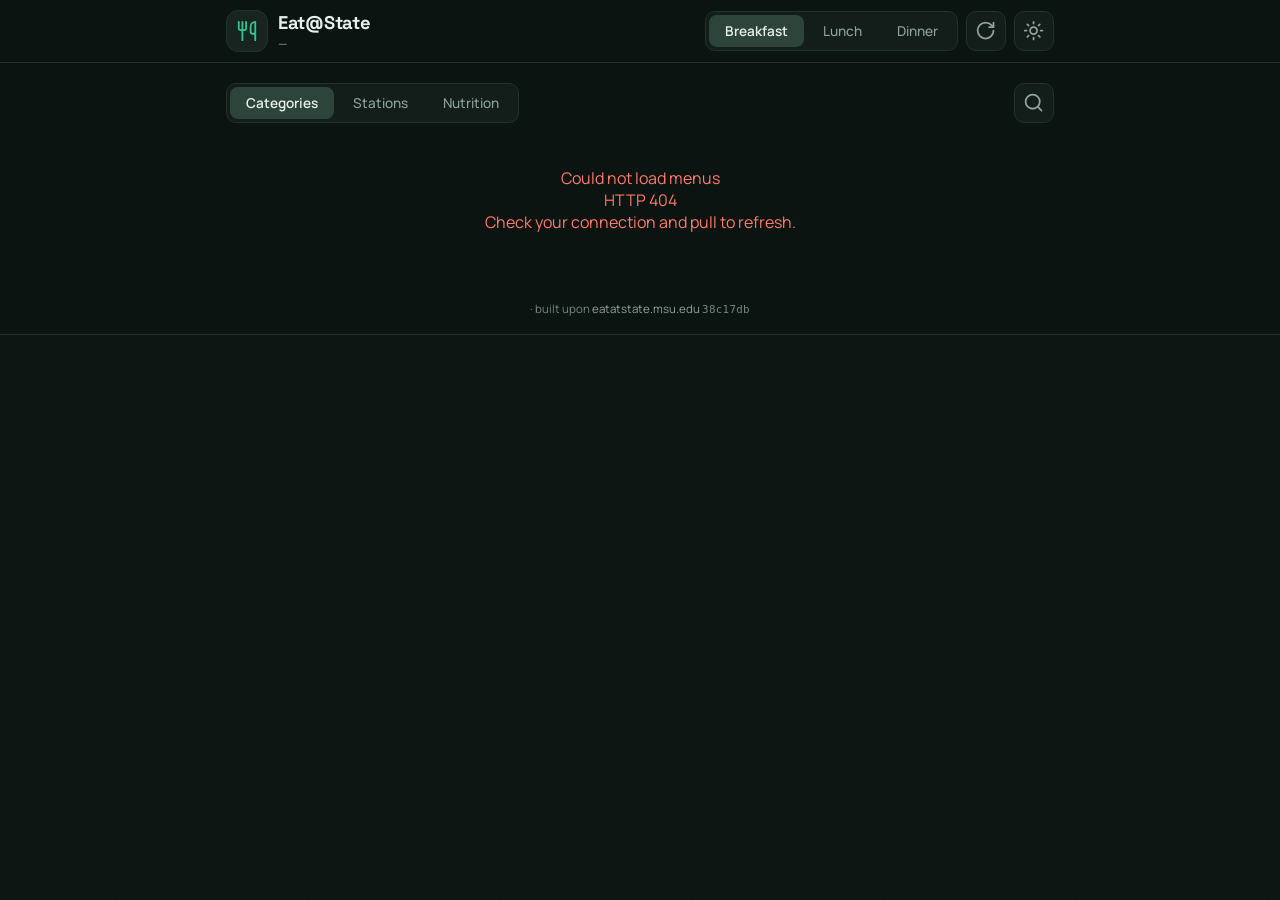
==== commit 365e293e: "publish: static site 2026-09-15_1407" ====
--- a/index.html
+++ b/index.html
@@ -19,7 +19,7 @@
 <link href="https://fonts.googleapis.com/css2?family=Manrope:wght@400;500;600;700&family=Space+Grotesk:wght@500;600;700&display=swap" rel="stylesheet">
 <link rel="icon" href="icons/icon-192.png" type="image/png">
 <link rel="apple-touch-icon" href="icons/icon-192.png">
-<link rel="stylesheet" href="styles.0b16a9a3.css">
+<link rel="stylesheet" href="styles.09711d08.css">
 <script>(function () { try { if (localStorage.getItem("eas-theme") === "light") document.documentElement.classList.add("light"); } catch (e) {} })();</script>
 </head>
 <body>
@@ -60,15 +60,13 @@
   </div>
   <button id="search-toggle" class="icon-btn" title="Search" aria-label="Toggle search" aria-expanded="false"><svg viewBox="0 0 24 24" fill="none" stroke="currentColor" stroke-width="2" stroke-linecap="round" stroke-linejoin="round"><circle cx="11" cy="11" r="8"/><path d="m21 21-4.3-4.3"/></svg></button>
   <div class="cat-row" id="cat-row" hidden></div>
-</div>
-
-<div class="search-row" id="search-row" hidden>
-  <div class="search-wrap">
-    <span class="search-ico" aria-hidden="true"><svg viewBox="0 0 24 24" fill="none" stroke="currentColor" stroke-width="2" stroke-linecap="round" stroke-linejoin="round"><circle cx="11" cy="11" r="8"/><path d="m21 21-4.3-4.3"/></svg></span>
-    <input id="search" type="search" placeholder="Search dishes…" autocomplete="off" aria-label="Search dishes">
-    <button id="search-clear" class="search-clear" hidden aria-label="Clear search"><svg viewBox="0 0 24 24" fill="none" stroke="currentColor" stroke-width="2.5" stroke-linecap="round"><path d="M18 6 6 18"/><path d="m6 6 12 12"/></svg></button>
+  <div class="search-row" id="search-row" hidden>
+    <div class="search-wrap">
+      <span class="search-ico" aria-hidden="true"><svg viewBox="0 0 24 24" fill="none" stroke="currentColor" stroke-width="2" stroke-linecap="round" stroke-linejoin="round"><circle cx="11" cy="11" r="8"/><path d="m21 21-4.3-4.3"/></svg></span>
+      <input id="search" type="search" placeholder="Search dishes…" autocomplete="off" aria-label="Search dishes">
+      <button id="search-clear" class="search-clear" hidden aria-label="Clear search"><svg viewBox="0 0 24 24" fill="none" stroke="currentColor" stroke-width="2.5" stroke-linecap="round"><path d="M18 6 6 18"/><path d="m6 6 12 12"/></svg></button>
+    </div>
   </div>
-</div>
 </div>
 
 <main id="content" class="content" role="region" aria-label="Menu">
@@ -76,7 +74,7 @@
 </main>
 
 <footer class="footer">
-  <span id="fetched-at"></span> · built upon <a href="https://eatatstate.msu.edu" target="_blank" rel="noopener">eatatstate.msu.edu</a> <span class="build-sha">3b2f8b4</span>
+  <span id="fetched-at"></span> · built upon <a href="https://eatatstate.msu.edu" target="_blank" rel="noopener">eatatstate.msu.edu</a> <span class="build-sha">38c17db</span>
 </footer>
 
 <div id="modal" class="modal" hidden role="dialog" aria-modal="true" aria-labelledby="modal-title">
--- a/styles.09711d08.css
+++ b/styles.09711d08.css
@@ -0,0 +1,489 @@
+:root {
+  --bg: #0d1512;
+  --panel: #131d19;
+  --panel2: #18241f;
+  --line: #24322c;
+  --text: #e8f0ec;
+  --muted: #8fa39b;
+  --dim: #74877e;
+  --accent: #35c28f;
+  --accent2: #ffd166;
+  --entree: #ff7a6b;
+  --chip: #1e2b25;
+  --chip-active: #2c443a;
+  --mono: ui-monospace, SFMono-Regular, Menlo, Consolas, monospace;
+  --font-sans: "Manrope", -apple-system, BlinkMacSystemFont, "Segoe UI", Roboto, "Helvetica Neue", sans-serif;
+  --font-display: "Space Grotesk", "Manrope", -apple-system, BlinkMacSystemFont, sans-serif;
+  --safe-top: env(safe-area-inset-top, 0px);
+  --safe-bottom: env(safe-area-inset-bottom, 0px);
+}
+
+/* Light theme — opt-in via html.light (toggle, persisted in localStorage).
+   Dark remains the default. */
+html.light {
+  --bg: #f5f7f5;
+  --panel: #ffffff;
+  --panel2: #eef2ef;
+  --line: #dbe3dd;
+  --text: #1c2620;
+  --muted: #5a6e65;
+  --dim: #5f7168;
+  --accent: #0f7a58;
+  --accent2: #7d5805;
+  --entree: #c23f2d;
+  --chip: #e9efeb;
+  --chip-active: #d7e4dc;
+}
+html.light .offline-banner { background: #f6e7bd; color: #6b4e0a; }
+/* Light active hall chip: white text passes AA on the darker light accent. */
+html.light .hall-chip.active { color: #fff; }
+html.light .cat-badge { color: #33443c; background: #d9e4dd; }
+html.light .cat-badge.entree { color: #8c2b20; background: #f8e1dd; }
+html.light .cat-badge.side { color: #155e8c; background: #dcedf9; }
+html.light .cat-badge.grain { color: #7a5a12; background: #f5ebd4; }
+html.light .cat-badge.salad { color: #2f7a2a; background: #dff1db; }
+html.light .cat-badge.dessert { color: #7a3a8c; background: #efe0f5; }
+html.light .cat-badge.beverage { color: #1a6b66; background: #dcf0ee; }
+
+* { box-sizing: border-box; }
+html { -webkit-text-size-adjust: 100%; }
+body {
+  margin: 0;
+  font-family: var(--font-sans);
+  background: var(--bg);
+  color: var(--text);
+  min-height: 100vh;
+}
+/* Subtle grain over the flat surfaces (pointer-events: none, ~2% opacity). */
+body::after {
+  content: "";
+  position: fixed; inset: 0;
+  pointer-events: none;
+  z-index: 0;
+  opacity: .02;
+  background-image: url("data:image/svg+xml,%3Csvg viewBox='0 0 256 256' xmlns='http://www.w3.org/2000/svg'%3E%3Cfilter id='n'%3E%3CfeTurbulence type='fractalNoise' baseFrequency='0.85' numOctaves='4' stitchTiles='stitch'/%3E%3C/filter%3E%3Crect width='100%25' height='100%25' filter='url(%23n)'/%3E%3C/svg%3E");
+  background-size: 192px 192px;
+}
+html.light body::after { opacity: .015; }
+button { font: inherit; cursor: pointer; }
+:focus-visible {
+  outline: 2px solid var(--accent);
+  outline-offset: 2px;
+}
+@media (prefers-reduced-motion: reduce) {
+  *, *::before, *::after {
+    animation-duration: .01ms !important;
+    animation-iteration-count: 1 !important;
+    transition-duration: .01ms !important;
+  }
+}
+
+.topbar {
+  position: sticky; top: 0; z-index: 40;
+  background: color-mix(in srgb, var(--bg) 88%, transparent);
+  backdrop-filter: blur(10px);
+  -webkit-backdrop-filter: blur(10px);
+  border-bottom: 1px solid var(--line);
+  padding-top: var(--safe-top);
+}
+.topbar-inner {
+  max-width: 860px; margin: 0 auto;
+  display: flex; align-items: center; justify-content: space-between;
+  padding: 10px 16px;
+  gap: 10px;
+}
+.topbar-actions { display: flex; align-items: center; gap: 8px; }
+.meal-seg { flex-wrap: wrap; }
+@media (max-width: 480px) {
+  /* Single row: title + meal tabs + theme (refresh hidden — page reload works). */
+  .topbar-inner { flex-wrap: nowrap; padding: 8px 12px; gap: 6px; }
+  .topbar-actions { width: auto; justify-content: flex-end; }
+  .brand-mark { display: none; }
+  .brand h1 { font-size: .95rem; white-space: nowrap; }
+  .meal-seg .seg-btn { padding: 6px 7px; font-size: .78rem; white-space: nowrap; }
+  #refresh-btn { display: none; }
+  .icon-btn { width: 34px; min-height: 0; font-size: 1rem; }
+}
+.brand { display: flex; align-items: center; gap: 10px; }
+.brand-mark {
+  font-size: 1.5rem;
+  width: 42px; height: 42px;
+  display: grid; place-items: center;
+  background: var(--panel2);
+  border: 1px solid var(--line);
+  border-radius: 12px;
+  color: var(--accent);
+}
+.brand-mark svg { width: 22px; height: 22px; }
+.brand h1 { font-family: var(--font-display); font-size: 1.15rem; font-weight: 700; margin: 0; letter-spacing: -.3px; }
+.brand-sub { font-size: .75rem; color: var(--muted); margin-top: 1px; font-variant-numeric: tabular-nums; }
+.icon-btn {
+  width: 40px;
+  min-height: 36px;
+  align-self: stretch; /* grow to the row's height (= chip/seg height) instead of a fixed 40px */
+  display: grid; place-items: center;
+  border-radius: 10px;
+  border: 1px solid var(--line);
+  background: var(--panel);
+  color: var(--muted);
+  font-size: 1.15rem;
+  line-height: 1;
+}
+[hidden] { display: none !important; }
+.skip-link {
+  position: absolute; left: -9999px; top: 0; z-index: 200;
+  background: var(--accent); color: #06231a;
+  padding: 8px 14px; border-radius: 8px;
+  font-weight: 600; text-decoration: none;
+}
+.skip-link:focus { left: 12px; top: 12px; } /* author display rules (e.g. .icon-btn grid) beat the UA [hidden] default */
+.icon-btn { transition: background .15s ease, color .15s ease, border-color .15s ease; }
+.icon-btn:active { background: var(--panel2); color: var(--text); transform: translateY(1px); }
+.icon-btn svg { width: 1.15em; height: 1.15em; display: block; }
+.icon-btn.spinning svg { animation: spin .8s linear infinite; }
+@keyframes spin { to { transform: rotate(360deg); } }
+
+.offline-banner {
+  background: #3a2f14;
+  color: #ffd166;
+  text-align: center;
+  font-size: .78rem;
+  padding: 5px 10px;
+}
+
+.stickbar {
+  position: sticky; top: var(--topbar-h, 56px); z-index: 30;
+  background: color-mix(in srgb, var(--bg) 90%, transparent);
+  backdrop-filter: blur(10px);
+  -webkit-backdrop-filter: blur(10px);
+  border-bottom: 1px solid var(--line);
+  padding-bottom: 2px;
+}
+.hall-row {
+  display: flex; gap: 8px;
+  overflow-x: auto;
+  -webkit-overflow-scrolling: touch;
+  scrollbar-width: none;
+  padding: 12px 16px 4px;
+  max-width: 860px; margin: 0 auto;
+}
+.hall-row::-webkit-scrollbar { display: none; }
+.hall-chip {
+  flex: 0 0 auto;
+  padding: 8px 14px;
+  border-radius: 10px;
+  border: 1px solid var(--line);
+  background: var(--chip);
+  color: var(--text);
+  font-size: .85rem;
+  font-weight: 500;
+  white-space: nowrap;
+  transition: background .15s ease, border-color .15s ease, color .15s ease, transform .05s ease;
+}
+.hall-chip:hover { border-color: color-mix(in srgb, var(--accent) 50%, var(--line)); background: var(--chip-active); }
+.hall-chip:active { transform: translateY(1px); }
+.hall-chip.active {
+  background: var(--accent);
+  border-color: var(--accent);
+  color: #06231a;
+  font-weight: 600;
+}
+.hall-chip.closed { opacity: .45; }
+
+.controls {
+  max-width: 860px; margin: 0 auto;
+  padding: 4px 16px 0;
+  display: flex; align-items: center; flex-wrap: wrap; gap: 8px;
+}
+.controls .seg { flex: 0 1 auto; }
+#search-toggle { margin-left: auto; flex: 0 0 auto; order: 2; }
+.cat-row { flex-basis: 100%; order: 3; }
+/* Search row lives inside .controls: on desktop it takes the space between
+   the view-mode segment and the search button (input left of the button);
+   on mobile it wraps to a full-width row below the button. The category
+   chips row (order 3) always lands last. */
+.search-row { flex: 1 1 160px; min-width: 0; order: 1; }
+@media (max-width: 640px) {
+  #search-toggle { order: 1; }
+  .search-row { flex: 1 1 100%; order: 2; }
+}
+.seg {
+  display: inline-flex;
+  background: var(--panel);
+  border: 1px solid var(--line);
+  border-radius: 10px;
+  padding: 3px;
+  gap: 3px;
+  max-width: 100%;
+}
+.seg-btn {
+  border: none; background: transparent;
+  color: var(--muted);
+  padding: 7px 16px;
+  border-radius: 8px;
+  font-size: .85rem;
+  font-weight: 500;
+  flex: 1 1 auto;
+  min-width: 0;
+  transition: background .15s ease, color .15s ease, transform .05s ease;
+}
+.seg-btn:hover { color: var(--text); background: color-mix(in srgb, var(--chip-active) 45%, transparent); }
+.seg-btn:active { transform: translateY(1px); }
+.seg-btn.active {
+  background: var(--chip-active);
+  color: var(--text);
+  font-weight: 600;
+}
+@media (max-width: 400px) {
+  .seg-btn { padding: 7px 8px; font-size: .78rem; }
+}
+.cat-row {
+  display: flex; gap: 6px; flex-wrap: wrap;
+}
+.cat-chip {
+  padding: 6px 12px;
+  border-radius: 10px;
+  border: 1px solid var(--line);
+  background: var(--chip);
+  color: var(--muted);
+  font-size: .8rem;
+  font-weight: 500;
+  text-transform: capitalize;
+  transition: background .15s ease, border-color .15s ease, color .15s ease, transform .05s ease;
+}
+.cat-chip:hover { border-color: color-mix(in srgb, var(--accent2) 50%, var(--line)); color: var(--text); }
+.cat-chip:active { transform: translateY(1px); }
+.cat-chip .n { opacity: .6; font-size: .72rem; margin-left: 4px; }
+.cat-chip.active {
+  border-color: var(--accent2);
+  color: var(--accent2);
+  background: color-mix(in srgb, var(--accent2) 12%, var(--chip));
+}
+
+.search-wrap { position: relative; width: 100%; }
+.search-ico {
+  position: absolute; left: 13px; top: 50%; transform: translateY(-50%);
+  color: var(--dim); font-size: 1.05rem; pointer-events: none;
+}
+.search-ico svg { width: 1.05em; height: 1.05em; display: block; }
+#search {
+  width: 100%;
+  padding: 10px 38px;
+  border-radius: 11px;
+  border: 1px solid var(--line);
+  background: var(--panel);
+  color: var(--text);
+  font-size: .95rem;
+  outline: none;
+}
+#search:focus { border-color: var(--accent); }
+#search::placeholder { color: var(--dim); }
+/* Hide the browser's native clear button (type="search") — the custom
+   #search-clear button replaces it; otherwise both × icons show at once. */
+#search::-webkit-search-cancel-button { -webkit-appearance: none; appearance: none; display: none; }
+#search::-moz-search-cancel-button { -moz-appearance: none; appearance: none; display: none; }
+.search-clear {
+  position: absolute; right: 10px; top: 50%; transform: translateY(-50%);
+  width: 24px; height: 24px; border-radius: 50%;
+  border: none; background: var(--chip-active); color: var(--muted);
+}
+.search-clear svg { width: 14px; height: 14px; display: block; margin: auto; }
+
+.content {
+  max-width: 860px; margin: 0 auto;
+  padding: 14px 16px calc(28px + var(--safe-bottom));
+}
+.status {
+  color: var(--muted); text-align: center; padding: 40px 0;
+  display: flex; flex-direction: column; align-items: center; gap: 16px;
+}
+.status::after {
+  content: "";
+  width: min(340px, 72%); height: 10px;
+  border-radius: 5px;
+  border: 1px solid var(--line);
+  background: linear-gradient(90deg, var(--panel) 30%, var(--panel2) 50%, var(--panel) 70%);
+  background-size: 220% 100%;
+  animation: shimmer 1.3s linear infinite;
+}
+@keyframes shimmer { to { background-position: -220% 0; } }
+.error { color: var(--entree); text-align: center; padding: 30px 0; }
+
+.hall-closed {
+  text-align: center; color: var(--muted);
+  background: var(--panel);
+  border: 1px solid var(--line);
+  border-radius: 14px;
+  padding: 34px 18px;
+}
+.hall-closed .big { font-size: 1.6rem; color: var(--muted); }
+.hall-closed .big svg { width: 2.2rem; height: 2.2rem; display: block; margin: 0 auto 8px; }
+
+.station {
+  background: var(--panel);
+  border: 1px solid var(--line);
+  border-radius: 14px;
+  padding: 14px 16px 10px;
+  margin-bottom: 12px;
+  box-shadow: 0 1px 2px rgba(0, 0, 0, .16);
+}
+html.light .station { box-shadow: 0 1px 2px rgba(28, 38, 32, .06); }
+.station-head {
+  display: flex; align-items: center; gap: 10px; flex-wrap: wrap;
+  width: 100%;
+  /* it's a <button> — reset the UA defaults */
+  border: none; background: none; padding: 2px 0; margin-bottom: 6px;
+  font: inherit; color: inherit; text-align: left; cursor: pointer;
+  -webkit-appearance: none; appearance: none; border-radius: 8px;
+}
+.station-head:hover .station-name { color: var(--text); }
+.station-head .chev {
+  margin-left: auto; flex: 0 0 auto;
+  width: 1rem; height: 1rem; display: inline-flex; color: var(--dim);
+  transition: transform .18s ease;
+}
+.station.collapsed .chev { transform: rotate(-90deg); }
+.station.collapsed .items { display: none; }
+.station.collapsed .station-head { margin-bottom: 2px; }
+.station-name {
+  font-family: var(--font-display);
+  font-size: .82rem; font-weight: 700; letter-spacing: .8px;
+  color: var(--accent2);
+  text-transform: uppercase;
+}
+.station-group { font-size: .75rem; color: var(--dim); font-style: italic; }
+.items {
+  list-style: none; margin: 0; padding: 0;
+  columns: 2; column-gap: 26px;
+}
+@media (max-width: 560px) { .items { columns: 1; } }
+.item {
+  padding: 6px 0;
+  border-bottom: 1px solid var(--line);
+  break-inside: avoid;
+  font-size: .9rem;
+  font-weight: 500;
+  display: block; width: 100%; text-align: left;
+  background: none; border-left: none; border-right: none; border-top: none;
+  color: var(--text);
+  padding-left: 0;
+  transition: background .15s ease;
+}
+.item:hover { background: color-mix(in srgb, var(--text) 4%, transparent); }
+.item:last-child { border-bottom: none; }
+.item.entree {
+  font-weight: 600;
+  padding-left: 10px;
+  margin-left: -10px;
+  border-left: 3px solid var(--entree);
+}
+.item .cal { color: var(--dim); font-size: .74rem; margin-left: 6px; font-weight: 400; font-variant-numeric: tabular-nums; }
+.protein-icons { margin-left: 6px; white-space: nowrap; }
+.protein { font-size: .9em; margin-right: 2px; cursor: help; }
+.cat-badge {
+  display: inline-block;
+  font-size: .58rem; font-weight: 700;
+  letter-spacing: .5px; text-transform: uppercase;
+  border-radius: 4px; padding: 1px 6px; margin-left: 6px;
+  vertical-align: 1px;
+  color: #9fb3ab; background: var(--chip-active);
+}
+.cat-badge.entree { color: #ffb3ab; background: #3a1e1a; }
+.cat-badge.side { color: #9ad4ff; background: #17283a; }
+.cat-badge.grain { color: #ffd88a; background: #33270f; }
+.cat-badge.salad { color: #a8e6a3; background: #16301a; }
+.cat-badge.dessert { color: #f2b8ff; background: #2d1733; }
+.cat-badge.beverage { color: #8fd6d0; background: #122e2c; }
+
+.cat-section {
+  margin-bottom: 18px;
+}
+.cat-section > h2 {
+  font-family: var(--font-display);
+  font-size: .8rem; letter-spacing: .8px; text-transform: uppercase;
+  color: var(--accent); margin: 0 0 8px; padding-left: 10px;
+  border-left: 3px solid var(--accent);
+}
+.cat-head {
+  display: flex; align-items: center; gap: 10px; width: 100%;
+  font-family: var(--font-display);
+  font-size: .8rem; letter-spacing: .8px; text-transform: uppercase;
+  color: var(--accent); margin: 0 0 8px; padding: 2px 4px 2px 10px;
+  border: none; border-left: 3px solid var(--accent);
+  background: none; text-align: left; cursor: pointer;
+  /* no border-radius: it would round the ends of the left border line */
+  -webkit-appearance: none; appearance: none;
+}
+.cat-head:hover .cat-head-label { color: var(--text); }
+.cat-head .chev {
+  margin-left: auto; flex: 0 0 auto;
+  width: 1rem; height: 1rem; display: inline-flex; color: var(--dim);
+  transition: transform .18s ease;
+}
+.cat-section.collapsed .chev { transform: rotate(-90deg); }
+.cat-section.collapsed .cat-list { display: none; }
+.cat-section.collapsed .cat-head { margin-bottom: 0; }
+.cat-list {
+  list-style: none; margin: 0; padding: 0;
+  background: var(--panel);
+  border: 1px solid var(--line);
+  border-radius: 12px;
+  padding: 4px 14px;
+  box-shadow: 0 1px 2px rgba(0, 0, 0, .16);
+}
+html.light .cat-list { box-shadow: 0 1px 2px rgba(28, 38, 32, .06); }
+.cat-list .item { font-weight: 400; }
+.cat-list .item .hall-tag {
+  color: var(--dim); font-size: .72rem; margin-left: 6px;
+}
+.empty { color: var(--muted); text-align: center; padding: 34px 0; }
+
+.footer {
+  text-align: center; color: var(--dim);
+  font-size: .72rem;
+  padding: 10px 16px calc(16px + var(--safe-bottom));
+}
+.footer a { color: var(--muted); text-decoration: none; transition: color .15s ease; }
+.footer a:hover { color: var(--text); }
+.footer a:active { color: var(--accent); }
+.build-sha {
+  font-family: var(--mono, ui-monospace, monospace);
+  font-size: .68rem;
+  color: var(--dim, var(--muted));
+  letter-spacing: .3px;
+}
+
+.modal { position: fixed; inset: 0; z-index: 100; display: grid; place-items: end center; }
+.modal[hidden] { display: none; }
+@media (min-width: 640px) { .modal { place-items: center; } }
+.modal-backdrop { position: absolute; inset: 0; background: rgba(0,0,0,.6); }
+.modal-card {
+  position: relative;
+  width: 100%; max-width: 560px;
+  max-height: 82vh; overflow-y: auto;
+  background: var(--panel2);
+  border: 1px solid var(--line);
+  border-bottom: none;
+  border-radius: 18px 18px 0 0;
+  padding: 22px 20px calc(28px + var(--safe-bottom));
+  animation: slideup .22s ease-out;
+}
+@media (min-width: 640px) {
+  .modal-card { border-radius: 18px; border-bottom: 1px solid var(--line); padding-bottom: 22px; }
+}
+@keyframes slideup { from { transform: translateY(28px); opacity: .4; } to { transform: none; opacity: 1; } }
+.modal-close {
+  position: absolute; top: 12px; right: 12px;
+  width: 32px; height: 32px; border-radius: 50%;
+  border: 1px solid var(--line);
+  background: var(--panel); color: var(--muted); font-size: 1.1rem;
+}
+.modal-close svg { width: 16px; height: 16px; display: block; margin: auto; }
+.modal-cat { display: flex; gap: 8px; align-items: center; margin-bottom: 8px; }
+.modal-cat .hall-tag { color: var(--dim); font-size: .75rem; }
+.modal-card h2 { font-family: var(--font-display); margin: 0 0 4px; font-size: 1.45rem; font-weight: 700; letter-spacing: -.3px; }
+.modal-meta { color: var(--muted); font-size: .82rem; margin-bottom: 10px; }
+.modal-desc { color: var(--text); font-size: .92rem; line-height: 1.6; }
+.modal-ingredients { margin-top: 14px; border-top: 1px solid var(--line); padding-top: 12px; }
+.modal-ingredients h3 { margin: 0 0 6px; font-size: .78rem; text-transform: uppercase; letter-spacing: .6px; color: var(--muted); }
+.modal-ingredients p { font-size: .8rem; line-height: 1.55; color: var(--muted); margin: 0; }
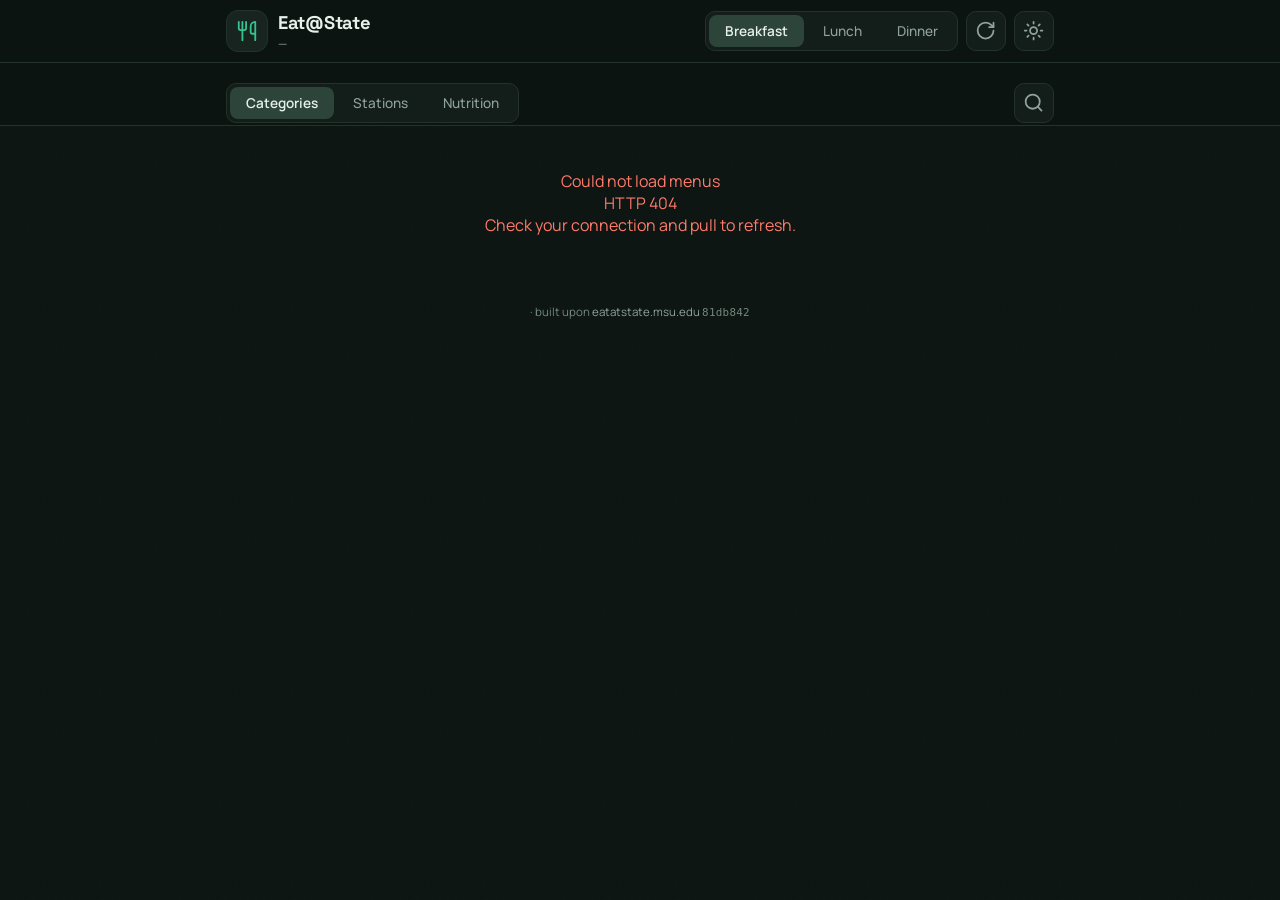
==== commit 0a664819: "publish: static site 2026-09-15_1416" ====
--- a/index.html
+++ b/index.html
@@ -68,13 +68,14 @@
     </div>
   </div>
 </div>
+</div>
 
 <main id="content" class="content" role="region" aria-label="Menu">
   <div class="status" id="status">Loading menus…</div>
 </main>
 
 <footer class="footer">
-  <span id="fetched-at"></span> · built upon <a href="https://eatatstate.msu.edu" target="_blank" rel="noopener">eatatstate.msu.edu</a> <span class="build-sha">38c17db</span>
+  <span id="fetched-at"></span> · built upon <a href="https://eatatstate.msu.edu" target="_blank" rel="noopener">eatatstate.msu.edu</a> <span class="build-sha">81db842</span>
 </footer>
 
 <div id="modal" class="modal" hidden role="dialog" aria-modal="true" aria-labelledby="modal-title">
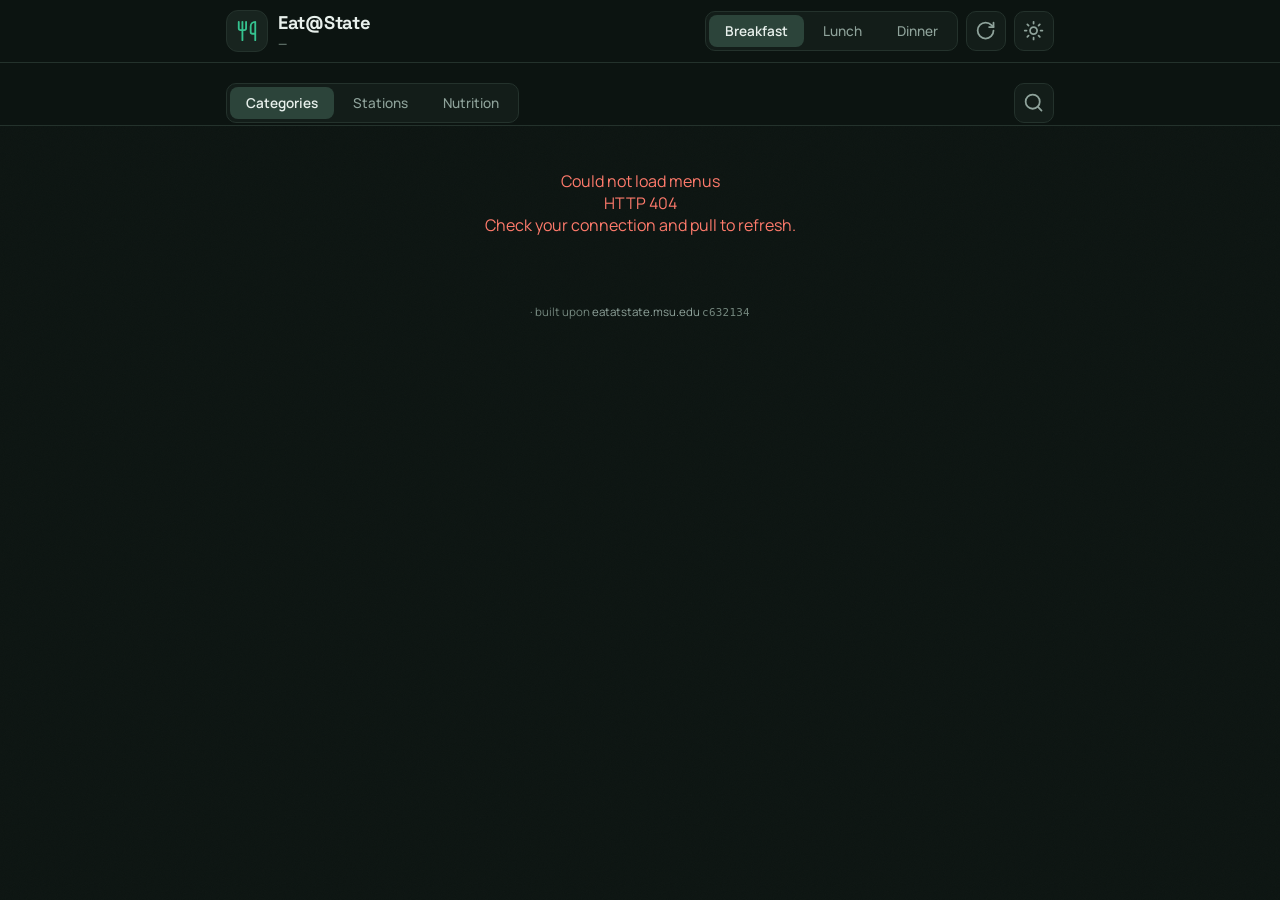
==== commit 498bb096: "publish: static site 2026-09-15_1427" ====
--- a/index.html
+++ b/index.html
@@ -20,6 +20,14 @@
 <link rel="icon" href="icons/icon-192.png" type="image/png">
 <link rel="apple-touch-icon" href="icons/icon-192.png">
 <link rel="stylesheet" href="styles.09711d08.css">
+<!-- Google tag (gtag.js) -->
+<script async src="https://www.googletagmanager.com/gtag/js?id=G-S19196P7H7"></script>
+<script>
+  window.dataLayer = window.dataLayer || [];
+  function gtag(){dataLayer.push(arguments);}
+  gtag('js', new Date());
+  gtag('config', 'G-S19196P7H7');
+</script>
 <script>(function () { try { if (localStorage.getItem("eas-theme") === "light") document.documentElement.classList.add("light"); } catch (e) {} })();</script>
 </head>
 <body>
@@ -75,7 +83,7 @@
 </main>
 
 <footer class="footer">
-  <span id="fetched-at"></span> · built upon <a href="https://eatatstate.msu.edu" target="_blank" rel="noopener">eatatstate.msu.edu</a> <span class="build-sha">81db842</span>
+  <span id="fetched-at"></span> · built upon <a href="https://eatatstate.msu.edu" target="_blank" rel="noopener">eatatstate.msu.edu</a> <span class="build-sha">c632134</span>
 </footer>
 
 <div id="modal" class="modal" hidden role="dialog" aria-modal="true" aria-labelledby="modal-title">
@@ -93,6 +101,6 @@
   </div>
 </div>
 
-<script src="app.2376379c.js"></script>
+<script src="app.cbde9ca8.js"></script>
 </body>
 </html>
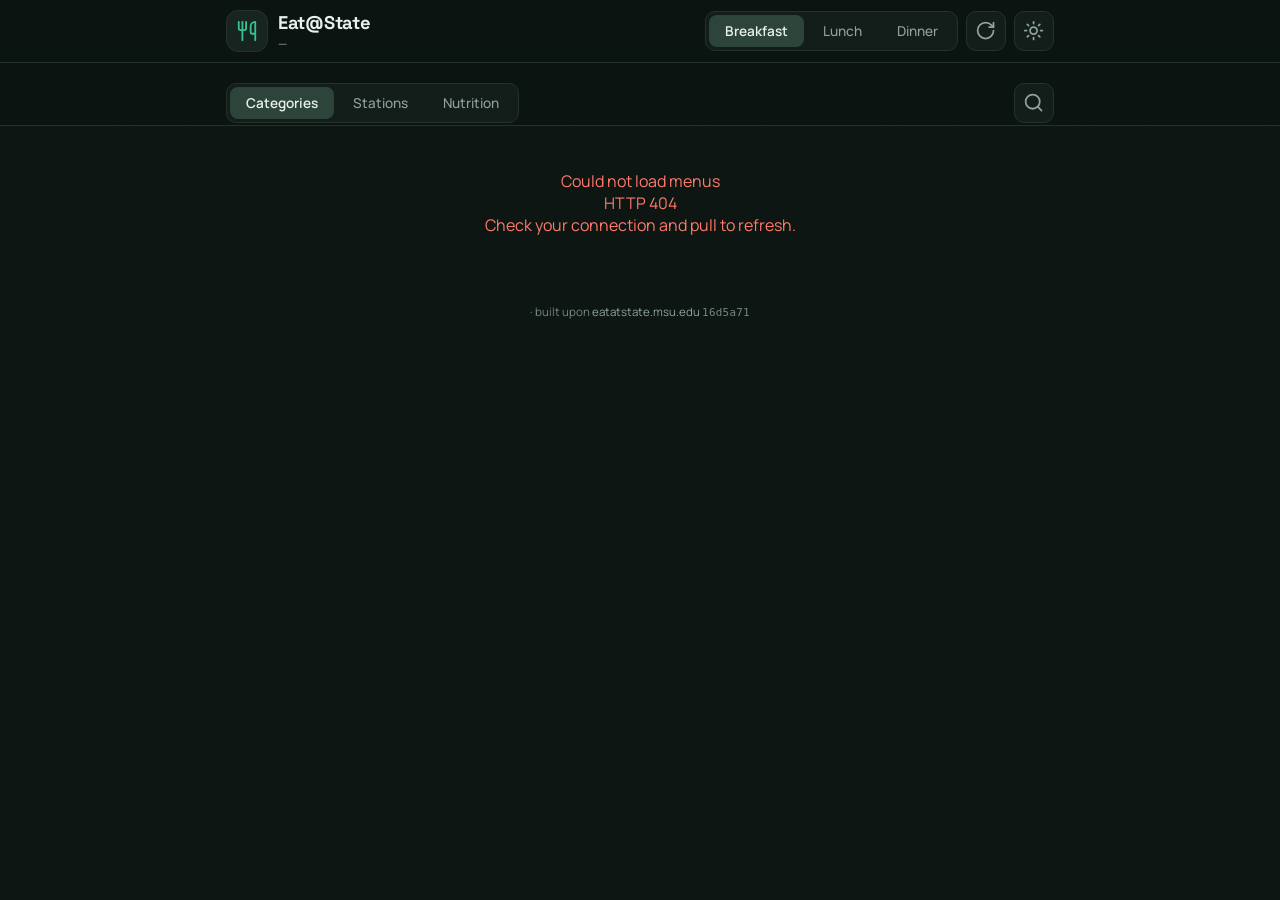
==== commit b7e3ef01: "publish: static site 2026-09-15_1601" ====
--- a/index.html
+++ b/index.html
@@ -83,7 +83,7 @@
 </main>
 
 <footer class="footer">
-  <span id="fetched-at"></span> · built upon <a href="https://eatatstate.msu.edu" target="_blank" rel="noopener">eatatstate.msu.edu</a> <span class="build-sha">c632134</span>
+  <span id="fetched-at"></span> · built upon <a href="https://eatatstate.msu.edu" target="_blank" rel="noopener">eatatstate.msu.edu</a> <span class="build-sha">16d5a71</span>
 </footer>
 
 <div id="modal" class="modal" hidden role="dialog" aria-modal="true" aria-labelledby="modal-title">
